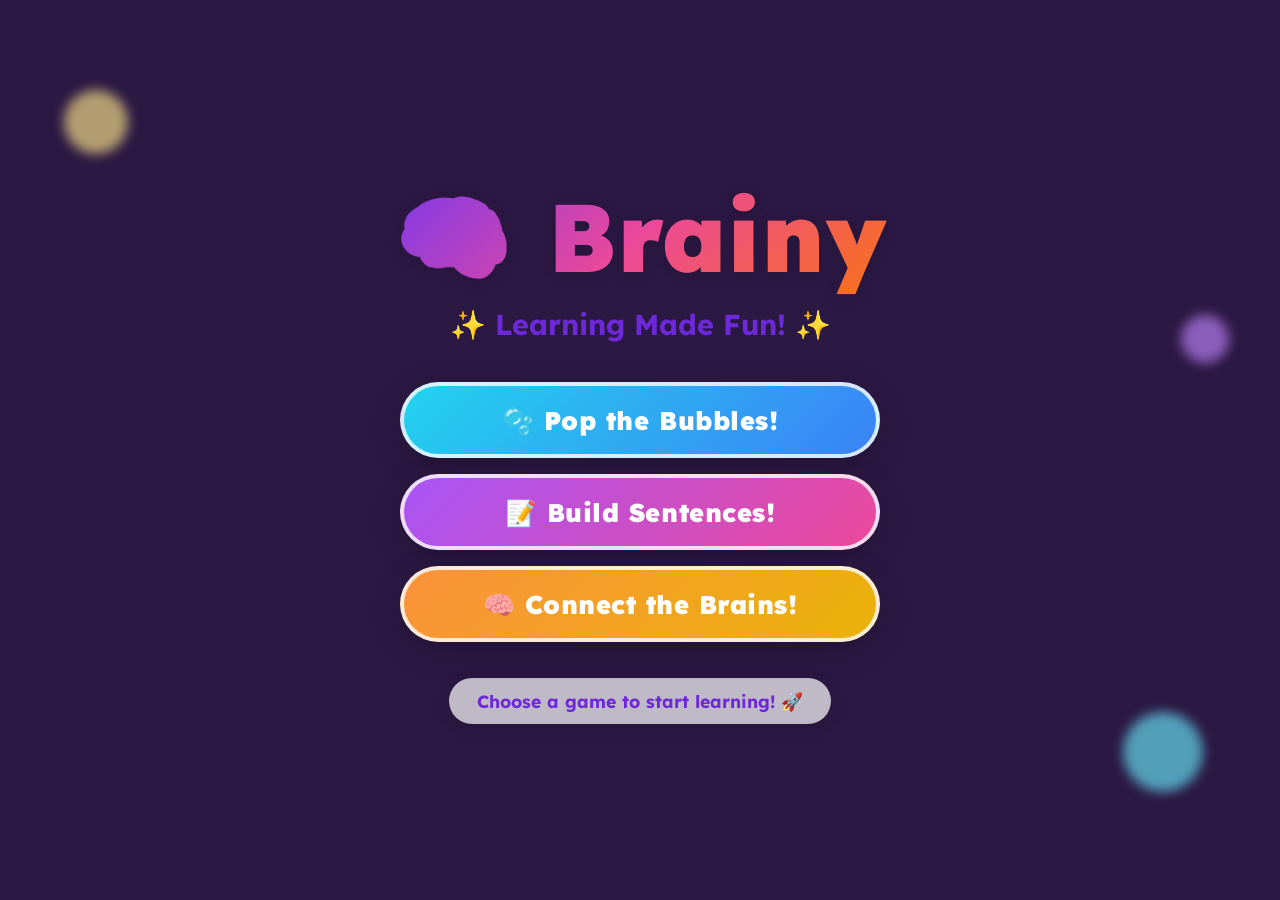
==== pressure_cooker/index.html @ 1b2756a6 "update game" ====
<!DOCTYPE html>
<html lang="en">

<head>
    <meta charset="UTF-8" />
    <meta name="viewport" content="width=device-width, initial-scale=1.0" />
    <title>Brainy – Learning Made Fun!</title>
    <link rel="preconnect" href="https://fonts.googleapis.com" />
    <link rel="preconnect" href="https://fonts.gstatic.com" crossorigin />
    <link href="https://fonts.googleapis.com/css2?family=Lexend:wght@400;600;700;900&display=swap" rel="stylesheet" />

    <style>
        /* ====== RESET & BASE ====== */
        *,
        *::before,
        *::after {
            box-sizing: border-box;
            margin: 0;
            padding: 0;
        }

        html,
        body {
            height: 100%;
            overflow: hidden;
        }

        body {
            font-family: 'Lexend', sans-serif;
            background: #1a0533;
            color: #1a0533;
        }

        /* ====== SCREENS ====== */
        .screen {
            display: none;
            position: fixed;
            inset: 0;
            overflow: hidden;
        }

        .screen.active {
            display: flex;
            flex-direction: column;
        }

        /* ====== BG HELPERS ====== */
        .bg-cover {
            position: absolute;
            inset: 0;
            background-size: cover;
            background-position: center;
            background-repeat: no-repeat;
        }

        /* ====== ANIMATIONS ====== */
        @keyframes floatY {

            0%,
            100% {
                transform: translateY(0);
            }

            50% {
                transform: translateY(-14px);
            }
        }

        @keyframes floatX {

            0%,
            100% {
                transform: translateX(0);
            }

            50% {
                transform: translateX(12px);
            }
        }

        @keyframes popIn {
            0% {
                transform: scale(0) rotate(-20deg);
                opacity: 0;
            }

            70% {
                transform: scale(1.12) rotate(4deg);
            }

            100% {
                transform: scale(1) rotate(0deg);
                opacity: 1;
            }
        }

        @keyframes fadeSlideDown {
            from {
                opacity: 0;
                transform: translateY(-40px);
            }

            to {
                opacity: 1;
                transform: translateY(0);
            }
        }

        @keyframes fadeSlideUp {
            from {
                opacity: 0;
                transform: translateY(40px);
            }

            to {
                opacity: 1;
                transform: translateY(0);
            }
        }

        @keyframes fadeIn {
            from {
                opacity: 0;
            }

            to {
                opacity: 1;
            }
        }

        @keyframes shake {

            0%,
            100% {
                transform: translateX(0);
            }

            20% {
                transform: translateX(-10px);
            }

            40% {
                transform: translateX(10px);
            }

            60% {
                transform: translateX(-8px);
            }

            80% {
                transform: translateX(8px);
            }
        }

        @keyframes confettiFall {
            0% {
                transform: translateY(-20px) rotate(0);
                opacity: 1;
            }

            100% {
                transform: translateY(120vh) rotate(720deg);
                opacity: 0;
            }
        }

        @keyframes bobBubble {

            0%,
            100% {
                transform: translateY(0) scale(1);
            }

            50% {
                transform: translateY(-18px) scale(1.04);
            }
        }

        @keyframes pulse {

            0%,
            100% {
                box-shadow: 0 0 0 0 rgba(147, 51, 234, 0.5);
            }

            50% {
                box-shadow: 0 0 0 16px rgba(147, 51, 234, 0);
            }
        }

        /* ====== SHARED NAV HEADER ====== */
        .game-header {
            position: relative;
            z-index: 20;
            display: flex;
            align-items: center;
            justify-content: space-between;
            padding: 16px 24px;
            flex-shrink: 0;
        }

        .pill-btn {
            background: rgba(255, 255, 255, 0.92);
            border: none;
            border-radius: 999px;
            padding: 10px 24px;
            font-family: inherit;
            font-size: 1rem;
            font-weight: 700;
            cursor: pointer;
            box-shadow: 0 4px 14px rgba(0, 0, 0, 0.14);
            display: flex;
            align-items: center;
            gap: 8px;
            transition: transform .15s, box-shadow .15s;
        }

        .pill-btn:hover {
            transform: scale(1.06);
            box-shadow: 0 6px 20px rgba(0, 0, 0, 0.18);
        }

        .score-badge {
            background: rgba(255, 255, 255, 0.92);
            border-radius: 999px;
            padding: 10px 24px;
            font-weight: 700;
            font-size: 1.1rem;
            box-shadow: 0 4px 14px rgba(0, 0, 0, 0.14);
            display: flex;
            align-items: center;
            gap: 8px;
        }

        /* ====== HOME SCREEN ====== */
        #screen-home {
            align-items: center;
            justify-content: center;
        }

        #home-bg {
            background-image: url('assets/startpage.png');
        }

        #home-overlay {
            position: absolute;
            inset: 0;
            background: rgba(255, 255, 255, 0.08);
        }

        .home-content {
            position: relative;
            z-index: 10;
            display: flex;
            flex-direction: column;
            align-items: center;
            justify-content: center;
            padding: 24px;
            width: 100%;
            animation: fadeIn .8s ease both;
        }

        .home-title {
            text-align: center;
            margin-bottom: 40px;
            animation: fadeSlideDown .8s ease both;
        }

        .home-title h1 {
            font-size: clamp(3rem, 9vw, 6rem);
            font-weight: 900;
            background: linear-gradient(135deg, #7c3aed, #ec4899, #f97316);
            -webkit-background-clip: text;
            -webkit-text-fill-color: transparent;
            background-clip: text;
            filter: drop-shadow(0 2px 6px rgba(0, 0, 0, 0.15));
        }

        .home-title p {
            font-size: clamp(1.2rem, 3vw, 1.8rem);
            font-weight: 700;
            color: #6d28d9;
            margin-top: 10px;
        }

        .home-buttons {
            display: flex;
            flex-direction: column;
            gap: 16px;
            width: 100%;
            max-width: 480px;
            animation: fadeSlideUp .7s .3s ease both;
        }

        .home-game-btn {
            width: 100%;
            border: 4px solid rgba(255, 255, 255, 0.8);
            border-radius: 999px;
            padding: 18px 32px;
            font-family: inherit;
            font-size: clamp(1.2rem, 3vw, 1.6rem);
            font-weight: 900;
            color: #fff;
            cursor: pointer;
            box-shadow: 0 8px 30px rgba(0, 0, 0, 0.2);
            transition: transform .18s, box-shadow .18s;
            letter-spacing: .02em;
        }

        .home-game-btn:hover {
            transform: scale(1.06) rotate(-1deg);
            box-shadow: 0 12px 40px rgba(0, 0, 0, 0.28);
        }

        .home-game-btn:active {
            transform: scale(0.96);
        }

        .btn-bubble {
            background: linear-gradient(135deg, #22d3ee, #3b82f6);
        }

        .btn-sentence {
            background: linear-gradient(135deg, #a855f7, #ec4899);
        }

        .btn-brain {
            background: linear-gradient(135deg, #fb923c, #eab308);
        }

        .home-tagline {
            margin-top: 36px;
            font-size: 1.1rem;
            font-weight: 700;
            color: #6d28d9;
            background: rgba(255, 255, 255, 0.7);
            padding: 12px 28px;
            border-radius: 999px;
            box-shadow: 0 4px 16px rgba(0, 0, 0, 0.1);
            animation: fadeIn 1s .6s ease both;
        }

        /* Floating decorations */
        .float-deco {
            position: absolute;
            border-radius: 50%;
            opacity: .65;
            filter: blur(6px);
            pointer-events: none;
        }

        .deco-yellow {
            width: 64px;
            height: 64px;
            background: #fde68a;
            top: 10%;
            left: 5%;
            animation: floatY 6s ease-in-out infinite;
        }

        .deco-cyan {
            width: 80px;
            height: 80px;
            background: #67e8f9;
            bottom: 12%;
            right: 6%;
            animation: floatY 5s 1s ease-in-out infinite;
        }

        .deco-purple {
            width: 48px;
            height: 48px;
            background: #c084fc;
            top: 35%;
            right: 4%;
            animation: floatX 7s ease-in-out infinite;
        }

        /* ====== POP THE BUBBLE ====== */
        #screen-bubble {
            background: #0f172a;
        }

        #bubble-bg {
            background-image: url('assets/brain-bg.png');
        }

        #bubble-prompt {
            position: relative;
            z-index: 20;
            text-align: center;
            padding: 0 16px 12px;
            flex-shrink: 0;
        }

        #bubble-prompt p {
            display: inline-block;
            background: rgba(255, 255, 255, 0.88);
            border-radius: 999px;
            padding: 8px 24px;
            font-size: 1rem;
            font-weight: 700;
            color: #6d28d9;
            box-shadow: 0 4px 12px rgba(0, 0, 0, 0.12);
            margin-bottom: 10px;
        }

        .letter-slots {
            display: flex;
            justify-content: center;
            gap: 12px;
        }

        .letter-slot {
            width: 60px;
            height: 60px;
            background: #fff;
            border-radius: 12px;
            border: 4px solid #c084fc;
            display: flex;
            align-items: center;
            justify-content: center;
            font-size: 1.8rem;
            font-weight: 900;
            color: #6d28d9;
            box-shadow: 0 4px 14px rgba(0, 0, 0, 0.15);
            transition: background .3s;
        }

        .letter-slot.filled {
            background: #f0fdf4;
            border-color: #4ade80;
            color: #166534;
        }

        #bubble-area {
            position: relative;
            z-index: 20;
            flex: 1;
            width: 100%;
            overflow: hidden;
        }

        .bubble {
            position: absolute;
            width: 90px;
            height: 90px;
            border-radius: 50%;
            background: radial-gradient(circle at 35% 35%, rgba(255, 255, 255, 0.9), rgba(147, 210, 255, 0.6) 40%, rgba(59, 130, 246, 0.55));
            border: 3px solid rgba(255, 255, 255, 0.7);
            display: flex;
            align-items: center;
            justify-content: center;
            font-size: 2rem;
            font-weight: 900;
            color: #1e3a8a;
            cursor: pointer;
            box-shadow: 0 8px 30px rgba(0, 80, 200, 0.25), inset 0 -4px 8px rgba(0, 0, 0, 0.08);
            animation: bobBubble 4s ease-in-out infinite;
            animation-delay: var(--bob-delay, 0s);
            touch-action: manipulation;
            user-select: none;
            transition: transform .1s;
        }

        .bubble::before {
            content: '';
            position: absolute;
            top: 10px;
            left: 12px;
            width: 28px;
            height: 28px;
            border-radius: 50%;
            background: rgba(255, 255, 255, 0.75);
            filter: blur(3px);
        }

        .bubble:hover {
            transform: scale(1.2);
        }

        .bubble:active {
            transform: scale(0.85);
        }

        .bubble.target-letter {
            border-color: rgba(167, 139, 250, 0.85);
        }

        #brainy-bubble {
            position: absolute;
            bottom: 20px;
            left: 24px;
            width: 130px;
            object-fit: contain;
            filter: drop-shadow(0 8px 16px rgba(0, 0, 0, 0.3));
            animation: floatY 2.5s ease-in-out infinite;
            pointer-events: none;
            z-index: 25;
        }

        /* ====== SENTENCE BUILDER ====== */
        #screen-sentence {
            background: linear-gradient(135deg, #e0f2fe 0%, #ede9fe 50%, #fce7f3 100%);
        }

        #sentence-main {
            position: relative;
            z-index: 10;
            display: flex;
            flex-direction: column;
            align-items: center;
            flex: 1;
            overflow: hidden;
            padding: 0 16px 16px;
            gap: 12px;
        }

        /* Blackboard */
        .blackboard-wrap {
            width: 100%;
            max-width: 820px;
            position: relative;
            flex-shrink: 0;
        }

        .blackboard-wrap img {
            width: 100%;
            height: auto;
            display: block;
        }

        .blackboard-content {
            position: absolute;
            inset: 0;
            display: flex;
            align-items: center;
            justify-content: center;
            padding: 12px;
        }

        .blackboard-inner {
            background: linear-gradient(135deg, #14532d, #166534);
            border-radius: 20px;
            border: 6px solid #78350f;
            width: 82%;
            min-height: 110px;
            display: flex;
            align-items: center;
            justify-content: center;
            padding: 16px 20px;
        }

        .sentence-text {
            font-size: clamp(1.4rem, 3.5vw, 2.2rem);
            font-weight: 700;
            color: #fff;
            display: flex;
            flex-wrap: wrap;
            gap: 10px;
            align-items: center;
            justify-content: center;
            line-height: 1.5;
        }

        .sentence-blank {
            display: inline-block;
            min-width: 160px;
            height: 56px;
            border-bottom: 4px dashed #fde68a;
            text-align: center;
            line-height: 56px;
            font-weight: 900;
            transition: color .3s;
        }

        .sentence-blank.correct {
            color: #4ade80;
        }

        .sentence-blank.wrong {
            color: #f87171;
            animation: shake .5s ease;
        }

        /* Brain word choices */
        .word-choices {
            display: flex;
            justify-content: center;
            align-items: flex-end;
            gap: clamp(24px, 8vw, 80px);
            flex-shrink: 0;
            flex-wrap: wrap;
        }

        .brain-choice {
            display: flex;
            flex-direction: column;
            align-items: center;
            cursor: pointer;
            transition: transform .2s;
            user-select: none;
        }

        .brain-choice:nth-child(2) {
            margin-top: 40px;
        }

        .brain-choice:hover {
            transform: scale(1.06) translateY(-8px);
        }

        .brain-choice:active {
            transform: scale(0.94);
        }

        .brain-choice img {
            width: clamp(100px, 18vw, 180px);
            height: auto;
            object-fit: contain;
            filter: drop-shadow(0 8px 16px rgba(0, 0, 0, 0.25));
            animation: floatY 2s ease-in-out infinite;
        }

        .brain-choice:nth-child(2) img {
            animation-delay: .5s;
        }

        .word-bubble {
            margin-top: 6px;
            background: #fff;
            border-radius: 20px;
            padding: 10px 22px;
            font-size: clamp(1.1rem, 3vw, 1.6rem);
            font-weight: 900;
            box-shadow: 0 6px 20px rgba(0, 0, 0, 0.15);
            border: 4px solid #a855f7;
            color: #6d28d9;
            min-width: 100px;
            text-align: center;
            position: relative;
        }

        .word-bubble.pink {
            border-color: #ec4899;
            color: #9d174d;
        }

        .word-bubble::before {
            content: '';
            position: absolute;
            top: -14px;
            left: 50%;
            transform: translateX(-50%);
            border: 7px solid transparent;
            border-bottom-color: #a855f7;
        }

        .word-bubble.pink::before {
            border-bottom-color: #ec4899;
        }

        .sentence-feedback {
            font-size: 1.4rem;
            font-weight: 700;
            text-align: center;
            min-height: 40px;
            animation: fadeSlideUp .3s ease both;
        }

        .sentence-feedback.correct-fb {
            color: #166534;
        }

        .sentence-feedback.wrong-fb {
            color: #dc2626;
        }

        /* Decorative circles */
        .deco-circle {
            position: absolute;
            border-radius: 50%;
            opacity: .18;
            pointer-events: none;
        }

        /* ====== CONNECT THE BRAIN ====== */
        #screen-brain {}

        #brain-bg {
            background-image: url('assets/Connect-the-word.png');
        }

        #brain-instructions {
            position: relative;
            z-index: 20;
            text-align: center;
            padding: 0 16px 8px;
            flex-shrink: 0;
        }

        #brain-instructions span {
            display: inline-block;
            background: rgba(255, 255, 255, 0.92);
            border-radius: 20px;
            padding: 10px 28px;
            font-size: clamp(0.85rem, 2vw, 1.1rem);
            font-weight: 700;
            color: #6d28d9;
            box-shadow: 0 4px 12px rgba(0, 0, 0, 0.12);
        }

        #brain-game-area {
            position: relative;
            z-index: 10;
            flex: 1;
            display: flex;
            align-items: center;
            justify-content: center;
            gap: clamp(500px, 4vw, 60px);
            padding: 0 clamp(16px, 2vw, 40px);
            overflow: hidden;
        }

        #brain-svg {
            position: absolute;
            inset: 0;
            width: 100%;
            height: 100%;
            pointer-events: none;
            z-index: 30;
        }

        .brain-column {
            display: flex;
            flex-direction: column;
            gap: clamp(30px, 4vh, 45px);
            z-index: 20;
        }

        .brain-column.left-column {
            align-items: flex-end;
        }

        .brain-column.right-column {
            align-items: flex-start;
        }

        .brain-half {
            position: relative;
            width: clamp(100px, 14vw, 200px);
            height: clamp(100px, 14vw, 160px);
            cursor: pointer;
            transition: transform .2s, opacity .3s;
            animation: fadeIn .4s ease both;
        }

        .brain-half.left-half {
            animation: fadeSlideUp .4s ease both;
        }

        .brain-half.right-half {
            animation: fadeSlideUp .4s .1s ease both;
        }

        .brain-half:hover:not(.connected) {
            transform: scale(1.08);
        }

        .brain-half.selected {
            transform: scale(1.12);
            animation: pulse 1s ease-in-out infinite;
        }

        .brain-half.connected {
            opacity: .55;
            cursor: default;
        }

        .brain-half img {
            position: absolute;
            width: clamp(500px, 20vw, 240px);
            height: clamp(500px, 20vw, 240px);
            object-fit: contain;
            filter: drop-shadow(0 8px 20px rgba(0, 0, 0, 0.3));
            display: block;
            pointer-events: none;
            top: var(--img-top, 20%);
            transform: translateY(var(--img-translate-y, -50%));
        }

        .brain-half.left-half img {
            right: var(--left-img-offset, -20px);
        }

        .brain-half.right-half img {
            left: var(--right-img-offset, -60px);
        }

        .brain-half .syllable-label {
            position: absolute;
            top: 50%;
            left: 50%;
            transform: translate(-50%, -50%);
            background: #fff;
            border-radius: 14px;
            padding: 8px 18px;
            font-size: clamp(1.3rem, 3.5vw, 2rem);
            font-weight: 900;
            box-shadow: 0 4px 14px rgba(0, 0, 0, 0.2);
            white-space: nowrap;
            pointer-events: none;
        }

        .brain-half.left-half .syllable-label {
            border: 6px solid #a855f7;
            color: #6d28d9;
        }

        .brain-half.right-half .syllable-label {
            border: 6px solid #ec4899;
            color: #9d174d;
        }

        .cap-icon {
            position: absolute;
            top: -6px;
            font-size: 1.8rem;
            pointer-events: none;
            display: none;
        }

        .left-half .cap-icon {
            right: -6px;
        }

        .right-half .cap-icon {
            left: -6px;
        }

        /* ====== WIN / COMPLETE MODAL ====== */
        .modal-overlay {
            display: none;
            position: fixed;
            inset: 0;
            background: rgba(0, 0, 0, 0.5);
            z-index: 100;
            align-items: center;
            justify-content: center;
            animation: fadeIn .25s ease both;
        }

        .modal-overlay.open {
            display: flex;
        }

        .modal-box {
            background: #fff;
            border-radius: 28px;
            padding: clamp(28px, 5vw, 56px);
            text-align: center;
            display: flex;
            flex-direction: column;
            gap: 16px;
            box-shadow: 0 24px 60px rgba(0, 0, 0, 0.3);
            max-width: 420px;
            width: 90%;
            animation: popIn .45s ease both;
        }

        .modal-emoji {
            font-size: 3.5rem;
        }

        .modal-title {
            font-size: clamp(1.6rem, 5vw, 2.4rem);
            font-weight: 900;
            color: #6d28d9;
        }

        .modal-sub {
            font-size: 1.2rem;
            color: #374151;
        }

        .modal-score {
            font-size: 1rem;
            color: #6b7280;
        }

        .modal-actions {
            display: flex;
            gap: 14px;
            justify-content: center;
            flex-wrap: wrap;
            margin-top: 8px;
        }

        .modal-btn {
            padding: 14px 28px;
            border-radius: 999px;
            border: none;
            font-family: inherit;
            font-size: 1.05rem;
            font-weight: 900;
            color: #fff;
            cursor: pointer;
            box-shadow: 0 4px 16px rgba(0, 0, 0, 0.2);
            transition: transform .15s;
        }

        .modal-btn:hover {
            transform: scale(1.07);
        }

        .modal-btn.green {
            background: linear-gradient(135deg, #4ade80, #22c55e);
        }

        .modal-btn.purple {
            background: linear-gradient(135deg, #a855f7, #7c3aed);
        }

        /* ====== CONFETTI ====== */
        .confetti-piece {
            position: fixed;
            width: 10px;
            height: 10px;
            border-radius: 2px;
            pointer-events: none;
            z-index: 200;
            animation: confettiFall linear forwards;
        }

        /* ====== AUDIO BTN ====== */
        .audio-btn {
            background: rgba(255, 255, 255, 0.88);
            border: none;
            border-radius: 50%;
            width: 44px;
            height: 44px;
            font-size: 1.3rem;
            cursor: pointer;
            box-shadow: 0 4px 12px rgba(0, 0, 0, 0.15);
            display: flex;
            align-items: center;
            justify-content: center;
            transition: transform .15s;
            flex-shrink: 0;
        }

        .audio-btn:hover {
            transform: scale(1.12);
        }

        /* ====== LEVEL BADGE ====== */
        .level-badge {
            background: rgba(255, 255, 255, 0.92);
            border-radius: 999px;
            padding: 10px 20px;
            font-weight: 700;
            font-size: 1rem;
            box-shadow: 0 4px 14px rgba(0, 0, 0, 0.14);
        }

        /* ====== LEVEL COMPLETE TOAST ====== */
        #level-toast {
            position: fixed;
            bottom: 80px;
            left: 50%;
            transform: translateX(-50%);
            background: #fff;
            border: 4px solid #4ade80;
            border-radius: 24px;
            padding: 16px 40px;
            font-size: 1.6rem;
            font-weight: 900;
            color: #166534;
            box-shadow: 0 8px 30px rgba(0, 0, 0, 0.2);
            z-index: 90;
            display: none;
            animation: fadeSlideUp .35s ease both;
        }
    </style>
</head>

<body>

    <!-- ======================== HOME SCREEN ======================== -->
    <section id="screen-home" class="screen">
        <div class="bg-cover" id="home-bg"></div>
        <div id="home-overlay"></div>

        <div class="float-deco deco-yellow"></div>
        <div class="float-deco deco-cyan"></div>
        <div class="float-deco deco-purple"></div>

        <div class="home-content">
            <div class="home-title">
                <h1>🧠 Brainy</h1>
                <p>✨ Learning Made Fun! ✨</p>
            </div>

            <div class="home-buttons">
                <button class="home-game-btn btn-bubble" onclick="navigate('bubble')">🫧 Pop the Bubbles!</button>
                <button class="home-game-btn btn-sentence" onclick="navigate('sentence')">📝 Build Sentences!</button>
                <button class="home-game-btn btn-brain" onclick="navigate('brain')">🧠 Connect the Brains!</button>
            </div>

            <p class="home-tagline">Choose a game to start learning! 🚀</p>
        </div>
    </section>

    <!-- ====================== POP THE BUBBLE ======================= -->
    <section id="screen-bubble" class="screen">
        <div class="bg-cover" id="bubble-bg"></div>

        <div class="game-header">
            <button class="pill-btn" onclick="navigate('home')">← Home</button>
            <div style="display:flex;gap:10px;align-items:center;">
                <button class="audio-btn" id="bubble-audio-btn" onclick="speakBubble()" title="Read aloud">🔊</button>
                <div class="score-badge">⭐ Score: <span id="bubble-score">0</span></div>
            </div>
        </div>

        <div id="bubble-prompt">
            <p>Find and pop the letters to spell:</p>
            <div class="letter-slots" id="bubble-slots"></div>
        </div>

        <div id="bubble-area">
            <img src="assets/brainy.png" id="brainy-bubble" alt="Brainy" />
        </div>
    </section>

    <!-- ===================== SENTENCE BUILDER ====================== -->
    <section id="screen-sentence" class="screen">
        <!-- Decorative circles -->
        <div class="deco-circle" style="width:90px;height:90px;background:#fde68a;top:5%;left:2%;"></div>
        <div class="deco-circle" style="width:60px;height:60px;background:#93c5fd;bottom:10%;right:3%;"></div>
        <div class="deco-circle" style="width:50px;height:50px;background:#f9a8d4;top:40%;right:1%;"></div>

        <div class="game-header">
            <button class="pill-btn" onclick="navigate('home')">← Home</button>
            <div style="display:flex;gap:10px;align-items:center;">
                <button class="audio-btn" onclick="speakSentence()" title="Read aloud">🔊</button>
                <div class="score-badge" style="font-size:.95rem;">Q <span id="sent-qnum">1</span> / <span
                        id="sent-qtotal">4</span></div>
                <div class="score-badge">⭐ <span id="sent-score">0</span></div>
            </div>
        </div>

        <div id="sentence-main">
            <div class="blackboard-wrap">
                <img src="assets/table.png" alt="Blackboard frame" />
                <div class="blackboard-content">
                    <div class="blackboard-inner">
                        <div class="sentence-text" id="sent-text"></div>
                    </div>
                </div>
            </div>

            <div class="word-choices" id="word-choices"></div>

            <div class="sentence-feedback" id="sent-feedback"></div>
        </div>
    </section>

    <!-- ==================== CONNECT THE BRAIN ====================== -->
    <section id="screen-brain" class="screen">
        <div class="bg-cover" id="brain-bg"></div>

        <div class="game-header">
            <button class="pill-btn" onclick="navigate('home')">← Home</button>
            <div style="display:flex;gap:10px;align-items:center;">
                <button class="audio-btn" onclick="speakBrainInstruction()" title="Read aloud">🔊</button>
                <div class="level-badge">Level <span id="brain-level">1</span> / 3</div>
                <div class="score-badge">⭐ <span id="brain-score">0</span></div>
            </div>
        </div>

        <div id="brain-instructions">
            <span>Click a left brain 🧠, then click a right brain to connect them!</span>
        </div>

        <div id="brain-game-area">
            <svg id="brain-svg" id="brain-svg"></svg>
            <div class="brain-column" id="left-column"></div>
            <div class="brain-column" id="right-column"></div>
        </div>
    </section>

    <!-- ========================= MODALS ========================== -->
    <div class="modal-overlay" id="modal">
        <div class="modal-box">
            <div class="modal-emoji" id="modal-emoji">🎉</div>
            <h2 class="modal-title" id="modal-title">Amazing!</h2>
            <p class="modal-sub" id="modal-sub"></p>
            <p class="modal-score" id="modal-score"></p>
            <div class="modal-actions">
                <button class="modal-btn green" id="modal-play-again" onclick="modalPlayAgain()">Play Again</button>
                <button class="modal-btn purple" onclick="closeModal(); navigate('home')">🏠 Home</button>
            </div>
        </div>
    </div>

    <div id="level-toast">🎉 Level Complete!</div>

    <script>
        /* ══════════════════════════════════════════════
           ROUTER
        ══════════════════════════════════════════════ */
        const screens = ['home', 'bubble', 'sentence', 'brain'];
        let currentScreen = 'home';

        function navigate(screen) {
            screens.forEach(s => {
                const el = document.getElementById('screen-' + s);
                if (el) el.classList.remove('active');
            });
            const target = document.getElementById('screen-' + screen);
            if (!target) return;
            target.classList.add('active');
            currentScreen = screen;

            if (screen === 'bubble') initBubble();
            if (screen === 'sentence') initSentence();
            if (screen === 'brain') initBrain();
        }

        // Start on home
        navigate('home');

        /* ══════════════════════════════════════════════
           CONFETTI
        ══════════════════════════════════════════════ */
        const CONFETTI_COLORS = ['#FF6B6B', '#4ECDC4', '#FFE66D', '#A8E6CF', '#C084FC', '#FB923C'];
        function spawnConfetti(count = 40) {
            for (let i = 0; i < count; i++) {
                const el = document.createElement('div');
                el.className = 'confetti-piece';
                el.style.cssText = `
      left: ${20 + Math.random() * 60}%;
      top: -12px;
      background: ${CONFETTI_COLORS[Math.floor(Math.random() * CONFETTI_COLORS.length)]};
      animation-duration: ${1.4 + Math.random() * 1.6}s;
      animation-delay: ${Math.random() * 0.8}s;
      width: ${8 + Math.random() * 8}px;
      height: ${8 + Math.random() * 8}px;
      border-radius: ${Math.random() > 0.5 ? '50%' : '3px'};
    `;
                document.body.appendChild(el);
                el.addEventListener('animationend', () => el.remove());
            }
        }

        /* ══════════════════════════════════════════════
           MODAL
        ══════════════════════════════════════════════ */
        let _modalPlayAgainCb = null;
        function showModal(emoji, title, sub, score, playAgainCb) {
            document.getElementById('modal-emoji').textContent = emoji;
            document.getElementById('modal-title').textContent = title;
            document.getElementById('modal-sub').textContent = sub;
            document.getElementById('modal-score').textContent = score ? 'Score: ' + score : '';
            _modalPlayAgainCb = playAgainCb;
            document.getElementById('modal').classList.add('open');
            spawnConfetti(50);
        }
        function closeModal() { document.getElementById('modal').classList.remove('open'); }
        function modalPlayAgain() { closeModal(); if (_modalPlayAgainCb) _modalPlayAgainCb(); }

        /* ══════════════════════════════════════════════
           AUDIO (Web Speech API)
        ══════════════════════════════════════════════ */
        function speak(text) {
            if (!window.speechSynthesis) return;
            window.speechSynthesis.cancel();
            const u = new SpeechSynthesisUtterance(text);
            u.lang = 'en-US';
            u.rate = 0.9;
            u.pitch = 1.1;
            window.speechSynthesis.speak(u);
        }
        function speakBubble() {
            speak('Find and pop the letters to spell the word ' + BUBBLE_STATE.targetWord + '. Collect letters in order.');
        }
        function speakSentence() {
            const q = SENT_QUESTIONS[SENT_STATE.index];
            speak(q.sentence.replace('_____', 'blank') + '. Choose: ' + q.correctWord + ' or ' + q.wrongWord + '.');
        }
        function speakBrainInstruction() {
            speak('Click a left brain half, then click a matching right brain half to complete the word!');
        }

        /* ══════════════════════════════════════════════
           ██  POP THE BUBBLE
        ══════════════════════════════════════════════ */
        const ALL_LETTERS = 'ABCDEFGHIJKLMNOPQRSTUVWXYZ';
        const BUBBLE_WORDS = ['CAT', 'DOG', 'SUN', 'BEE', 'MAP', 'HOP', 'FUN', 'RAT', 'CUP', 'JAR'];

        const BUBBLE_STATE = {
            targetWord: 'CAT',
            targetIdx: 0,
            collected: [],
            score: 0,
            bubbles: [],     // { id, letter, x, y, target }
            nextId: 0,
            spawnTimer: null,
            won: false,
        };

        function initBubble() {
            // Pick random target word
            BUBBLE_STATE.targetWord = BUBBLE_WORDS[Math.floor(Math.random() * BUBBLE_WORDS.length)];
            BUBBLE_STATE.targetIdx = 0;
            BUBBLE_STATE.collected = [];
            BUBBLE_STATE.score = 0;
            BUBBLE_STATE.bubbles = [];
            BUBBLE_STATE.nextId = 0;
            BUBBLE_STATE.won = false;

            document.getElementById('bubble-score').textContent = '0';
            renderSlots();

            const area = document.getElementById('bubble-area');
            // remove existing bubbles
            area.querySelectorAll('.bubble').forEach(b => b.remove());

            generateBubbles();

            clearInterval(BUBBLE_STATE.spawnTimer);
            BUBBLE_STATE.spawnTimer = setInterval(() => {
                if (!BUBBLE_STATE.won && currentScreen === 'bubble') addRandomBubble();
            }, 3000);
        }

        function renderSlots() {
            const cont = document.getElementById('bubble-slots');
            cont.innerHTML = '';
            for (let i = 0; i < BUBBLE_STATE.targetWord.length; i++) {
                const s = document.createElement('div');
                s.className = 'letter-slot' + (BUBBLE_STATE.collected[i] ? ' filled' : '');
                s.textContent = BUBBLE_STATE.collected[i] || '?';
                s.id = 'slot-' + i;
                cont.appendChild(s);
            }
        }

        function generateBubbles() {
            // Place target letters
            BUBBLE_STATE.targetWord.split('').forEach((letter, i) => {
                const id = ++BUBBLE_STATE.nextId;
                const bubble = {
                    id, letter,
                    x: 15 + i * Math.floor(65 / BUBBLE_STATE.targetWord.length),
                    y: 15 + Math.random() * 35,
                    target: true,
                };
                BUBBLE_STATE.bubbles.push(bubble);
                spawnBubbleEl(bubble);
            });
            // Random filler letters
            for (let i = 0; i < 7; i++) {
                let letter;
                do { letter = ALL_LETTERS[Math.floor(Math.random() * 26)]; }
                while (BUBBLE_STATE.targetWord.includes(letter));
                const id = ++BUBBLE_STATE.nextId;
                const bubble = { id, letter, x: 8 + Math.random() * 78, y: 10 + Math.random() * 60, target: false };
                BUBBLE_STATE.bubbles.push(bubble);
                spawnBubbleEl(bubble);
            }
        }

        function spawnBubbleEl(bubble) {
            const area = document.getElementById('bubble-area');
            const el = document.createElement('div');
            el.className = 'bubble' + (bubble.target ? ' target-letter' : '');
            el.id = 'bubble-' + bubble.id;
            el.textContent = bubble.letter;
            el.style.left = bubble.x + '%';
            el.style.top = bubble.y + '%';
            el.style.setProperty('--bob-delay', (Math.random() * 3) + 's');
            el.addEventListener('click', () => popBubble(bubble.id));
            area.appendChild(el);
        }

        function addRandomBubble() {
            const area = document.getElementById('bubble-area');
            if (area.querySelectorAll('.bubble').length >= 16) return;
            let letter;
            do { letter = ALL_LETTERS[Math.floor(Math.random() * 26)]; }
            while (BUBBLE_STATE.targetWord.includes(letter));
            const id = ++BUBBLE_STATE.nextId;
            const bubble = { id, letter, x: Math.random() * 80 + 5, y: 5 + Math.random() * 50, target: false };
            BUBBLE_STATE.bubbles.push(bubble);
            spawnBubbleEl(bubble);
        }

        function popBubble(id) {
            if (BUBBLE_STATE.won) return;
            const idx = BUBBLE_STATE.bubbles.findIndex(b => b.id === id);
            if (idx === -1) return;
            const bubble = BUBBLE_STATE.bubbles[idx];

            // Remove from DOM
            const el = document.getElementById('bubble-' + id);
            if (el) {
                el.style.transition = 'transform .2s, opacity .2s';
                el.style.transform = 'scale(0) rotate(180deg)';
                el.style.opacity = '0';
                setTimeout(() => el.remove(), 220);
            }
            BUBBLE_STATE.bubbles.splice(idx, 1);

            if (bubble.target) {
                const nextLetter = BUBBLE_STATE.targetWord[BUBBLE_STATE.collected.length];
                if (bubble.letter === nextLetter) {
                    BUBBLE_STATE.collected.push(bubble.letter);
                    BUBBLE_STATE.score += 10;
                    document.getElementById('bubble-score').textContent = BUBBLE_STATE.score;
                    renderSlots();

                    if (BUBBLE_STATE.collected.join('') === BUBBLE_STATE.targetWord) {
                        BUBBLE_STATE.won = true;
                        clearInterval(BUBBLE_STATE.spawnTimer);
                        setTimeout(() => {
                            showModal('🎉', 'Amazing Job!',
                                'You spelled ' + BUBBLE_STATE.targetWord + '!',
                                BUBBLE_STATE.score,
                                () => navigate('bubble')
                            );
                        }, 500);
                    }
                }
            }
        }

        /* ══════════════════════════════════════════════
           ██  SENTENCE BUILDER
        ══════════════════════════════════════════════ */
        const SENT_QUESTIONS = [
            { sentence: "The sun is very _____.", blankIdx: 4, correctWord: "bright", wrongWord: "write" },
            { sentence: "I _____ a letter to my friend.", blankIdx: 1, correctWord: "write", wrongWord: "right" },
            { sentence: "Turn _____ at the corner.", blankIdx: 1, correctWord: "right", wrongWord: "write" },
            { sentence: "The _____ is shining today.", blankIdx: 1, correctWord: "sun", wrongWord: "son" },
            { sentence: "I can _____ my dog.", blankIdx: 3, correctWord: "hear", wrongWord: "here" },
            { sentence: "Put the book _____ the table.", blankIdx: 4, correctWord: "on", wrongWord: "won" },
        ];

        const SENT_STATE = { index: 0, score: 0, selected: null, done: false };

        function initSentence() {
            SENT_STATE.index = 0;
            SENT_STATE.score = 0;
            SENT_STATE.selected = null;
            SENT_STATE.done = false;
            document.getElementById('sent-qtotal').textContent = SENT_QUESTIONS.length;
            renderSentence();
        }

        function renderSentence() {
            const q = SENT_QUESTIONS[SENT_STATE.index];
            document.getElementById('sent-qnum').textContent = SENT_STATE.index + 1;
            document.getElementById('sent-score').textContent = SENT_STATE.score;
            document.getElementById('sent-feedback').textContent = '';
            document.getElementById('sent-feedback').className = 'sentence-feedback';

            // Build sentence display
            const words = q.sentence.split(' ');
            const textEl = document.getElementById('sent-text');
            textEl.innerHTML = '';
            words.forEach((w, i) => {
                if (i === q.blankIdx) {
                    const blank = document.createElement('span');
                    blank.className = 'sentence-blank';
                    blank.id = 'sent-blank';
                    blank.textContent = '';
                    textEl.appendChild(blank);
                } else {
                    const sp = document.createElement('span');
                    sp.textContent = w;
                    textEl.appendChild(sp);
                }
            });

            // Shuffle word order
            const flip = Math.random() > 0.5;
            const w1 = flip ? q.correctWord : q.wrongWord;
            const w2 = flip ? q.wrongWord : q.correctWord;
            const isW1Correct = flip;

            const container = document.getElementById('word-choices');
            container.innerHTML = '';

            function makeChoice(word, isCorrect) {
                const div = document.createElement('div');
                div.className = 'brain-choice';
                div.onclick = () => { if (!SENT_STATE.selected) checkSentence(word, isCorrect); };

                const img = document.createElement('img');
                img.src = 'assets/brainy-fu.png';
                img.alt = 'Brainy character';
                div.appendChild(img);

                const bubble = document.createElement('div');
                bubble.className = 'word-bubble' + (isCorrect ? '' : ' pink');
                bubble.textContent = word;
                div.appendChild(bubble);

                container.appendChild(div);
            }
            makeChoice(w1, isW1Correct);
            makeChoice(w2, !isW1Correct);
        }

        function checkSentence(word, isCorrect) {
            if (SENT_STATE.selected || SENT_STATE.done) return;
            SENT_STATE.selected = word;

            const blank = document.getElementById('sent-blank');
            const fb = document.getElementById('sent-feedback');

            if (isCorrect) {
                blank.textContent = word;
                blank.className = 'sentence-blank correct';
                fb.textContent = '🎉 Correct! Great job!';
                fb.className = 'sentence-feedback correct-fb';
                SENT_STATE.score += 10;
                document.getElementById('sent-score').textContent = SENT_STATE.score;

                setTimeout(() => {
                    SENT_STATE.selected = null;
                    if (SENT_STATE.index < SENT_QUESTIONS.length - 1) {
                        SENT_STATE.index++;
                        renderSentence();
                    } else {
                        SENT_STATE.done = true;
                        showModal('🏆', 'Excellent Work!', 'You completed all sentences!', SENT_STATE.score, () => navigate('sentence'));
                    }
                }, 1400);
            } else {
                blank.textContent = word;
                blank.className = 'sentence-blank wrong';
                fb.textContent = '❌ Oops! Try again!';
                fb.className = 'sentence-feedback wrong-fb';
                setTimeout(() => {
                    blank.textContent = '';
                    blank.className = 'sentence-blank';
                    fb.textContent = '';
                    fb.className = 'sentence-feedback';
                    SENT_STATE.selected = null;
                }, 1000);
            }
        }

        /* ══════════════════════════════════════════════
           ██  CONNECT THE BRAIN
        ══════════════════════════════════════════════ */
        const BRAIN_LEVELS = [
            {
                pairs: [{ id: '1', left: 's', right: 'aw', word: 'saw' },
                { id: '2', left: 'c', right: 'ar', word: 'car' }]
            },
            {
                pairs: [{ id: '1', left: 'tr', right: 'ee', word: 'tree' },
                { id: '2', left: 'b', right: 'ook', word: 'book' },
                { id: '3', left: 'st', right: 'ar', word: 'star' }]
            },
            {
                pairs: [{ id: '1', left: 'r', right: 'un', word: 'run' },
                { id: '2', left: 'j', right: 'ump', word: 'jump' },
                { id: '3', left: 'fl', right: 'ag', word: 'flag' }]
            },
        ];

        const BRAIN_STATE = {
            level: 0,
            score: 0,
            selectedLeft: null,   // brain half element id
            connections: [],      // { leftId, rightId, correct }
            levelDone: false,
        };

        function initBrain() {
            BRAIN_STATE.level = 0;
            BRAIN_STATE.score = 0;
            BRAIN_STATE.selectedLeft = null;
            BRAIN_STATE.connections = [];
            BRAIN_STATE.levelDone = false;
            renderBrainLevel();
        }

        function renderBrainLevel() {
            const level = BRAIN_LEVELS[BRAIN_STATE.level];
            document.getElementById('brain-level').textContent = BRAIN_STATE.level + 1;
            document.getElementById('brain-score').textContent = BRAIN_STATE.score;

            BRAIN_STATE.selectedLeft = null;
            BRAIN_STATE.connections = [];
            BRAIN_STATE.levelDone = false;

            // Clear SVG lines
            const svg = document.getElementById('brain-svg');
            svg.innerHTML = '';

            // Left column
            const leftCol = document.getElementById('left-column');
            const rightCol = document.getElementById('right-column');
            leftCol.innerHTML = '';
            rightCol.innerHTML = '';

            // Shuffle right side
            const pairs = level.pairs;
            const rightShuffled = [...pairs].sort(() => Math.random() - 0.5);

            pairs.forEach((pair) => {
                const lel = makeBrainHalf('left', pair.id, pair.left);
                leftCol.appendChild(lel);
            });
            rightShuffled.forEach((pair) => {
                const rel = makeBrainHalf('right', pair.id, pair.right);
                rightCol.appendChild(rel);
            });
        }

        function makeBrainHalf(side, pairId, text) {
            const div = document.createElement('div');
            div.className = `brain-half ${side}-half`;
            div.id = `${side}-${pairId}`;
            div.dataset.pairId = pairId;
            div.dataset.side = side;

            const img = document.createElement('img');
            img.src = side === 'left' ? 'assets/Brainy-L.png' : 'assets/Brainy-R.png';
            img.alt = side + ' brain half';
            div.appendChild(img);

            const label = document.createElement('div');
            label.className = 'syllable-label';
            label.textContent = text;
            div.appendChild(label);

            const cap = document.createElement('div');
            cap.className = 'cap-icon';
            cap.textContent = '🎓';
            div.appendChild(cap);

            div.addEventListener('click', () => brainClick(div));
            return div;
        }

        function brainClick(el) {
            const side = el.dataset.side;
            const pairId = el.dataset.pairId;

            if (el.classList.contains('connected')) return;

            if (side === 'left') {
                // Deselect any previous
                document.querySelectorAll('.brain-half.selected').forEach(e => e.classList.remove('selected'));
                el.classList.add('selected');
                BRAIN_STATE.selectedLeft = el.id;
                // Redraw drag line
                redrawLines();
            } else if (side === 'right' && BRAIN_STATE.selectedLeft) {
                const leftEl = document.getElementById(BRAIN_STATE.selectedLeft);
                if (!leftEl) return;
                const leftPairId = leftEl.dataset.pairId;
                const correct = (leftPairId === pairId);

                BRAIN_STATE.connections.push({ leftId: BRAIN_STATE.selectedLeft, rightId: el.id, correct });
                if (correct) {
                    BRAIN_STATE.score += 20;
                    document.getElementById('brain-score').textContent = BRAIN_STATE.score;
                }

                leftEl.classList.remove('selected');
                leftEl.classList.add('connected');
                el.classList.add('connected');
                BRAIN_STATE.selectedLeft = null;

                redrawLines();
                checkBrainLevelComplete();
            }
        }

        function redrawLines() {
            const svg = document.getElementById('brain-svg');
            svg.innerHTML = '';

            BRAIN_STATE.connections.forEach(conn => {
                const lEl = document.getElementById(conn.leftId);
                const rEl = document.getElementById(conn.rightId);
                if (!lEl || !rEl) return;
                drawLine(svg, lEl, rEl, conn.correct ? '#10b981' : '#ef4444');
            });
        }

        function drawLine(svg, fromEl, toEl, color) {
            const svgRect = svg.getBoundingClientRect();
            const fromRect = fromEl.getBoundingClientRect();
            const toRect = toEl.getBoundingClientRect();
            const x1 = fromRect.right - svgRect.left;
            const y1 = fromRect.top + fromRect.height / 2 - svgRect.top;
            const x2 = toRect.left - svgRect.left;
            const y2 = toRect.top + toRect.height / 2 - svgRect.top;
            const mx = (x1 + x2) / 2, my = Math.min(y1, y2) - 40;
            const path = document.createElementNS('http://www.w3.org/2000/svg', 'path');
            // draw a straight line instead of a curved quadratic to avoid gaps
            path.setAttribute('d', `M${x1},${y1} L ${x2},${y2}`);
            path.setAttribute('stroke', color);
            path.setAttribute('stroke-width', '6');
            path.setAttribute('fill', 'none');
            path.setAttribute('stroke-linecap', 'round');
            path.style.strokeDasharray = '300';
            path.style.strokeDashoffset = '300';
            path.style.transition = 'stroke-dashoffset .5s ease';
            svg.appendChild(path);
            requestAnimationFrame(() => { path.style.strokeDashoffset = '0'; });
        }

        function checkBrainLevelComplete() {
            const level = BRAIN_LEVELS[BRAIN_STATE.level];
            const correct = BRAIN_STATE.connections.filter(c => c.correct);
            if (correct.length < level.pairs.length) return;

            BRAIN_STATE.levelDone = true;

            if (BRAIN_STATE.level < BRAIN_LEVELS.length - 1) {
                // Show toast, advance level
                const toast = document.getElementById('level-toast');
                toast.style.display = 'block';
                setTimeout(() => {
                    toast.style.display = 'none';
                    BRAIN_STATE.level++;
                    renderBrainLevel();
                }, 2000);
            } else {
                setTimeout(() => {
                    showModal('🏆', 'Brain Champion!', 'You connected all the brains!', BRAIN_STATE.score, () => navigate('brain'));
                }, 600);
            }
        }
    </script>
</body>

</html>
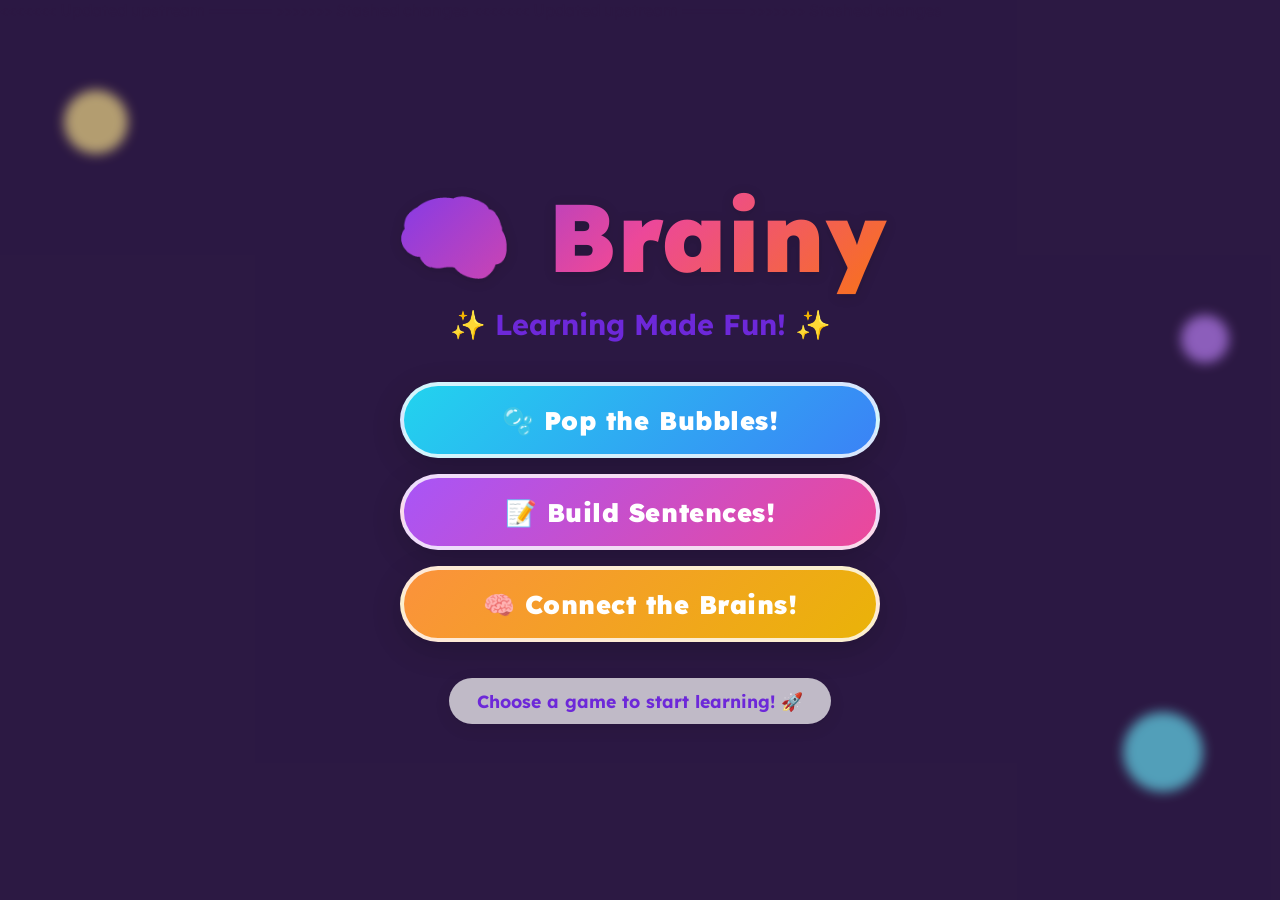
==== commit 327ff4b8: "sentence game" ====
--- a/pressure_cooker/index.html
+++ b/pressure_cooker/index.html
@@ -8,6 +8,9 @@
     <link rel="preconnect" href="https://fonts.googleapis.com" />
     <link rel="preconnect" href="https://fonts.gstatic.com" crossorigin />
     <link href="https://fonts.googleapis.com/css2?family=Lexend:wght@400;600;700;900&display=swap" rel="stylesheet" />
+<<<<<<< Updated upstream
+    <link rel="stylesheet" href="style.css" />
+=======
 
     <style>
         /* ====== RESET & BASE ====== */
@@ -501,7 +504,10 @@
 
         /* ====== SENTENCE BUILDER ====== */
         #screen-sentence {
-            background: linear-gradient(135deg, #e0f2fe 0%, #ede9fe 50%, #fce7f3 100%);
+            background-image: url("assets/Build sentence background.png");
+            background-size: cover;
+            background-position: center;
+            background-repeat: no-repeat;
         }
 
         #sentence-main {
@@ -540,7 +546,7 @@
         }
 
         .blackboard-inner {
-            background: linear-gradient(135deg, #14532d, #166534);
+            background: transparent;
             border-radius: 20px;
             border: 6px solid #78350f;
             width: 82%;
@@ -590,7 +596,6 @@
             align-items: flex-end;
             gap: clamp(24px, 8vw, 80px);
             flex-shrink: 0;
-            flex-wrap: wrap;
         }
 
         .brain-choice {
@@ -600,10 +605,6 @@
             cursor: pointer;
             transition: transform .2s;
             user-select: none;
-        }
-
-        .brain-choice:nth-child(2) {
-            margin-top: 40px;
         }
 
         .brain-choice:hover {
@@ -676,19 +677,12 @@
             color: #dc2626;
         }
 
-        /* Decorative circles */
-        .deco-circle {
-            position: absolute;
-            border-radius: 50%;
-            opacity: .18;
-            pointer-events: none;
-        }
 
         /* ====== CONNECT THE BRAIN ====== */
         #screen-brain {}
 
         #brain-bg {
-            background-image: url('assets/Connect-the-word.png');
+            background-image: url('assets/connect-bg.png');
         }
 
         #brain-instructions {
@@ -716,9 +710,8 @@
             flex: 1;
             display: flex;
             align-items: center;
-            justify-content: center;
-            gap: clamp(500px, 4vw, 60px);
-            padding: 0 clamp(16px, 2vw, 40px);
+            justify-content: space-between;
+            padding: 0 clamp(16px, 6vw, 80px);
             overflow: hidden;
         }
 
@@ -734,22 +727,14 @@
         .brain-column {
             display: flex;
             flex-direction: column;
-            gap: clamp(30px, 4vh, 45px);
+            gap: clamp(20px, 5vh, 60px);
             z-index: 20;
-        }
-
-        .brain-column.left-column {
-            align-items: flex-end;
-        }
-
-        .brain-column.right-column {
-            align-items: flex-start;
         }
 
         .brain-half {
             position: relative;
-            width: clamp(100px, 14vw, 200px);
-            height: clamp(100px, 14vw, 160px);
+            width: clamp(120px, 18vw, 200px);
+            height: clamp(120px, 18vw, 200px);
             cursor: pointer;
             transition: transform .2s, opacity .3s;
             animation: fadeIn .4s ease both;
@@ -778,23 +763,11 @@
         }
 
         .brain-half img {
-            position: absolute;
-            width: clamp(500px, 20vw, 240px);
-            height: clamp(500px, 20vw, 240px);
+            width: 100%;
+            height: 100%;
             object-fit: contain;
             filter: drop-shadow(0 8px 20px rgba(0, 0, 0, 0.3));
             display: block;
-            pointer-events: none;
-            top: var(--img-top, 20%);
-            transform: translateY(var(--img-translate-y, -50%));
-        }
-
-        .brain-half.left-half img {
-            right: var(--left-img-offset, -20px);
-        }
-
-        .brain-half.right-half img {
-            left: var(--right-img-offset, -60px);
         }
 
         .brain-half .syllable-label {
@@ -813,12 +786,12 @@
         }
 
         .brain-half.left-half .syllable-label {
-            border: 6px solid #a855f7;
+            border: 4px solid #a855f7;
             color: #6d28d9;
         }
 
         .brain-half.right-half .syllable-label {
-            border: 6px solid #ec4899;
+            border: 4px solid #ec4899;
             color: #9d174d;
         }
 
@@ -827,7 +800,6 @@
             top: -6px;
             font-size: 1.8rem;
             pointer-events: none;
-            display: none;
         }
 
         .left-half .cap-icon {
@@ -982,11 +954,12 @@
             animation: fadeSlideUp .35s ease both;
         }
     </style>
+>>>>>>> Stashed changes
 </head>
 
 <body>
 
-    <!-- ======================== HOME SCREEN ======================== -->
+    <!-- ======================== HOME / MENU SCREEN ======================== -->
     <section id="screen-home" class="screen">
         <div class="bg-cover" id="home-bg"></div>
         <div id="home-overlay"></div>
@@ -1002,15 +975,20 @@
             </div>
 
             <div class="home-buttons">
-                <button class="home-game-btn btn-bubble" onclick="navigate('bubble')">🫧 Pop the Bubbles!</button>
-                <button class="home-game-btn btn-sentence" onclick="navigate('sentence')">📝 Build Sentences!</button>
-                <button class="home-game-btn btn-brain" onclick="navigate('brain')">🧠 Connect the Brains!</button>
+                <button class="home-game-btn btn-bubble" onclick="window.location.href='bubble.html'">🫧 Pop the
+                    Bubbles!</button>
+                <button class="home-game-btn btn-sentence" onclick="window.location.href='sentence.html'">📝 Build
+                    Sentences!</button>
+                <button class="home-game-btn btn-brain" onclick="window.location.href='brain.html'">🧠 Connect the
+                    Brains!</button>
             </div>
 
             <p class="home-tagline">Choose a game to start learning! 🚀</p>
         </div>
     </section>
 
+<<<<<<< Updated upstream
+=======
     <!-- ====================== POP THE BUBBLE ======================= -->
     <section id="screen-bubble" class="screen">
         <div class="bg-cover" id="bubble-bg"></div>
@@ -1035,11 +1013,6 @@
 
     <!-- ===================== SENTENCE BUILDER ====================== -->
     <section id="screen-sentence" class="screen">
-        <!-- Decorative circles -->
-        <div class="deco-circle" style="width:90px;height:90px;background:#fde68a;top:5%;left:2%;"></div>
-        <div class="deco-circle" style="width:60px;height:60px;background:#93c5fd;bottom:10%;right:3%;"></div>
-        <div class="deco-circle" style="width:50px;height:50px;background:#f9a8d4;top:40%;right:1%;"></div>
-
         <div class="game-header">
             <button class="pill-btn" onclick="navigate('home')">← Home</button>
             <div style="display:flex;gap:10px;align-items:center;">
@@ -1532,7 +1505,7 @@
             div.dataset.side = side;
 
             const img = document.createElement('img');
-            img.src = side === 'left' ? 'assets/Brainy-L.png' : 'assets/Brainy-R.png';
+            img.src = side === 'left' ? 'assets/brain-left.png' : 'assets/brain-right.png';
             img.alt = side + ' brain half';
             div.appendChild(img);
 
@@ -1607,8 +1580,7 @@
             const y2 = toRect.top + toRect.height / 2 - svgRect.top;
             const mx = (x1 + x2) / 2, my = Math.min(y1, y2) - 40;
             const path = document.createElementNS('http://www.w3.org/2000/svg', 'path');
-            // draw a straight line instead of a curved quadratic to avoid gaps
-            path.setAttribute('d', `M${x1},${y1} L ${x2},${y2}`);
+            path.setAttribute('d', `M${x1},${y1} Q${mx},${my} ${x2},${y2}`);
             path.setAttribute('stroke', color);
             path.setAttribute('stroke-width', '6');
             path.setAttribute('fill', 'none');
@@ -1643,6 +1615,7 @@
             }
         }
     </script>
+>>>>>>> Stashed changes
 </body>
 
 </html>
--- a/pressure_cooker/style.css
+++ b/pressure_cooker/style.css
@@ -0,0 +1,860 @@
+/* ====== RESET & BASE ====== */
+*,
+*::before,
+*::after {
+    box-sizing: border-box;
+    margin: 0;
+    padding: 0;
+}
+
+html,
+body {
+    height: 100%;
+    overflow: hidden;
+}
+
+body {
+    font-family: 'Lexend', sans-serif;
+    background: #1a0533;
+    color: #1a0533;
+}
+
+/* ====== SCREENS ====== */
+.screen {
+    display: flex;
+    flex-direction: column;
+    position: fixed;
+    inset: 0;
+    overflow: hidden;
+}
+
+/* ====== BG HELPERS ====== */
+.bg-cover {
+    position: absolute;
+    inset: 0;
+    background-size: cover;
+    background-position: center;
+    background-repeat: no-repeat;
+}
+
+/* ====== ANIMATIONS ====== */
+@keyframes floatY {
+    0%, 100% { transform: translateY(0); }
+    50%       { transform: translateY(-14px); }
+}
+
+@keyframes floatX {
+    0%, 100% { transform: translateX(0); }
+    50%       { transform: translateX(12px); }
+}
+
+@keyframes popIn {
+    0%   { transform: scale(0) rotate(-20deg); opacity: 0; }
+    70%  { transform: scale(1.12) rotate(4deg); }
+    100% { transform: scale(1) rotate(0deg); opacity: 1; }
+}
+
+@keyframes fadeSlideDown {
+    from { opacity: 0; transform: translateY(-40px); }
+    to   { opacity: 1; transform: translateY(0); }
+}
+
+@keyframes fadeSlideUp {
+    from { opacity: 0; transform: translateY(40px); }
+    to   { opacity: 1; transform: translateY(0); }
+}
+
+@keyframes fadeIn {
+    from { opacity: 0; }
+    to   { opacity: 1; }
+}
+
+@keyframes shake {
+    0%, 100% { transform: translateX(0); }
+    20%      { transform: translateX(-10px); }
+    40%      { transform: translateX(10px); }
+    60%      { transform: translateX(-8px); }
+    80%      { transform: translateX(8px); }
+}
+
+@keyframes confettiFall {
+    0%   { transform: translateY(-20px) rotate(0); opacity: 1; }
+    100% { transform: translateY(120vh) rotate(720deg); opacity: 0; }
+}
+
+@keyframes bobBubble {
+    0%, 100% { transform: translateY(0) scale(1); }
+    50%      { transform: translateY(-18px) scale(1.04); }
+}
+
+@keyframes pulse {
+    0%, 100% { box-shadow: 0 0 0 0 rgba(147, 51, 234, 0.5); }
+    50%      { box-shadow: 0 0 0 16px rgba(147, 51, 234, 0); }
+}
+
+/* ====== SHARED NAV HEADER ====== */
+.game-header {
+    position: relative;
+    z-index: 20;
+    display: flex;
+    align-items: center;
+    justify-content: space-between;
+    padding: 16px 24px;
+    flex-shrink: 0;
+}
+
+.pill-btn {
+    background: rgba(255, 255, 255, 0.92);
+    border: none;
+    border-radius: 999px;
+    padding: 10px 24px;
+    font-family: inherit;
+    font-size: 1rem;
+    font-weight: 700;
+    cursor: pointer;
+    box-shadow: 0 4px 14px rgba(0, 0, 0, 0.14);
+    display: flex;
+    align-items: center;
+    gap: 8px;
+    transition: transform .15s, box-shadow .15s;
+}
+
+.pill-btn:hover {
+    transform: scale(1.06);
+    box-shadow: 0 6px 20px rgba(0, 0, 0, 0.18);
+}
+
+.score-badge {
+    background: rgba(255, 255, 255, 0.92);
+    border-radius: 999px;
+    padding: 10px 24px;
+    font-weight: 700;
+    font-size: 1.1rem;
+    box-shadow: 0 4px 14px rgba(0, 0, 0, 0.14);
+    display: flex;
+    align-items: center;
+    gap: 8px;
+}
+
+/* ══════════════════════════════════════════════
+   MENU / HOME SCREEN
+══════════════════════════════════════════════ */
+#screen-home {
+    align-items: center;
+    justify-content: center;
+}
+
+#home-bg {
+    background-image: url('assets/startpage.png');
+}
+
+#home-overlay {
+    position: absolute;
+    inset: 0;
+    background: rgba(255, 255, 255, 0.08);
+}
+
+.home-content {
+    position: relative;
+    z-index: 10;
+    display: flex;
+    flex-direction: column;
+    align-items: center;
+    justify-content: center;
+    padding: 24px;
+    width: 100%;
+    animation: fadeIn .8s ease both;
+}
+
+.home-title {
+    text-align: center;
+    margin-bottom: 40px;
+    animation: fadeSlideDown .8s ease both;
+}
+
+.home-title h1 {
+    font-size: clamp(3rem, 9vw, 6rem);
+    font-weight: 900;
+    background: linear-gradient(135deg, #7c3aed, #ec4899, #f97316);
+    -webkit-background-clip: text;
+    -webkit-text-fill-color: transparent;
+    background-clip: text;
+    filter: drop-shadow(0 2px 6px rgba(0, 0, 0, 0.15));
+}
+
+.home-title p {
+    font-size: clamp(1.2rem, 3vw, 1.8rem);
+    font-weight: 700;
+    color: #6d28d9;
+    margin-top: 10px;
+}
+
+.home-buttons {
+    display: flex;
+    flex-direction: column;
+    gap: 16px;
+    width: 100%;
+    max-width: 480px;
+    animation: fadeSlideUp .7s .3s ease both;
+}
+
+.home-game-btn {
+    width: 100%;
+    border: 4px solid rgba(255, 255, 255, 0.8);
+    border-radius: 999px;
+    padding: 18px 32px;
+    font-family: inherit;
+    font-size: clamp(1.2rem, 3vw, 1.6rem);
+    font-weight: 900;
+    color: #fff;
+    cursor: pointer;
+    box-shadow: 0 8px 30px rgba(0, 0, 0, 0.2);
+    transition: transform .18s, box-shadow .18s;
+    letter-spacing: .02em;
+}
+
+.home-game-btn:hover {
+    transform: scale(1.06) rotate(-1deg);
+    box-shadow: 0 12px 40px rgba(0, 0, 0, 0.28);
+}
+
+.home-game-btn:active {
+    transform: scale(0.96);
+}
+
+.btn-bubble   { background: linear-gradient(135deg, #22d3ee, #3b82f6); }
+.btn-sentence { background: linear-gradient(135deg, #a855f7, #ec4899); }
+.btn-brain    { background: linear-gradient(135deg, #fb923c, #eab308); }
+
+.home-tagline {
+    margin-top: 36px;
+    font-size: 1.1rem;
+    font-weight: 700;
+    color: #6d28d9;
+    background: rgba(255, 255, 255, 0.7);
+    padding: 12px 28px;
+    border-radius: 999px;
+    box-shadow: 0 4px 16px rgba(0, 0, 0, 0.1);
+    animation: fadeIn 1s .6s ease both;
+}
+
+/* Floating decorations */
+.float-deco {
+    position: absolute;
+    border-radius: 50%;
+    opacity: .65;
+    filter: blur(6px);
+    pointer-events: none;
+}
+
+.deco-yellow {
+    width: 64px; height: 64px;
+    background: #fde68a;
+    top: 10%; left: 5%;
+    animation: floatY 6s ease-in-out infinite;
+}
+
+.deco-cyan {
+    width: 80px; height: 80px;
+    background: #67e8f9;
+    bottom: 12%; right: 6%;
+    animation: floatY 5s 1s ease-in-out infinite;
+}
+
+.deco-purple {
+    width: 48px; height: 48px;
+    background: #c084fc;
+    top: 35%; right: 4%;
+    animation: floatX 7s ease-in-out infinite;
+}
+
+/* ══════════════════════════════════════════════
+   GAME 1 – POP THE BUBBLE
+══════════════════════════════════════════════ */
+#screen-bubble {
+    background: #0f172a;
+}
+
+#bubble-bg {
+    background-image: url('assets/brain-bg.png');
+}
+
+#bubble-prompt {
+    position: relative;
+    z-index: 20;
+    text-align: center;
+    padding: 0 16px 12px;
+    flex-shrink: 0;
+}
+
+#bubble-prompt p {
+    display: inline-block;
+    background: rgba(255, 255, 255, 0.88);
+    border-radius: 999px;
+    padding: 8px 24px;
+    font-size: 1rem;
+    font-weight: 700;
+    color: #6d28d9;
+    box-shadow: 0 4px 12px rgba(0, 0, 0, 0.12);
+    margin-bottom: 10px;
+}
+
+.letter-slots {
+    display: flex;
+    justify-content: center;
+    gap: 12px;
+}
+
+.letter-slot {
+    width: 60px;
+    height: 60px;
+    background: #fff;
+    border-radius: 12px;
+    border: 4px solid #c084fc;
+    display: flex;
+    align-items: center;
+    justify-content: center;
+    font-size: 1.8rem;
+    font-weight: 900;
+    color: #6d28d9;
+    box-shadow: 0 4px 14px rgba(0, 0, 0, 0.15);
+    transition: background .3s;
+}
+
+.letter-slot.filled {
+    background: #f0fdf4;
+    border-color: #4ade80;
+    color: #166534;
+}
+
+#bubble-area {
+    position: relative;
+    z-index: 20;
+    flex: 1;
+    width: 100%;
+    overflow: hidden;
+}
+
+.bubble {
+    position: absolute;
+    width: 90px;
+    height: 90px;
+    border-radius: 50%;
+    background: radial-gradient(circle at 35% 35%, rgba(255, 255, 255, 0.9), rgba(147, 210, 255, 0.6) 40%, rgba(59, 130, 246, 0.55));
+    border: 3px solid rgba(255, 255, 255, 0.7);
+    display: flex;
+    align-items: center;
+    justify-content: center;
+    font-size: 2rem;
+    font-weight: 900;
+    color: #1e3a8a;
+    cursor: pointer;
+    box-shadow: 0 8px 30px rgba(0, 80, 200, 0.25), inset 0 -4px 8px rgba(0, 0, 0, 0.08);
+    animation: bobBubble 4s ease-in-out infinite;
+    animation-delay: var(--bob-delay, 0s);
+    touch-action: manipulation;
+    user-select: none;
+    transition: transform .1s;
+}
+
+.bubble::before {
+    content: '';
+    position: absolute;
+    top: 10px; left: 12px;
+    width: 28px; height: 28px;
+    border-radius: 50%;
+    background: rgba(255, 255, 255, 0.75);
+    filter: blur(3px);
+}
+
+.bubble:hover  { transform: scale(1.2); }
+.bubble:active { transform: scale(0.85); }
+
+.bubble.target-letter {
+    border-color: rgba(167, 139, 250, 0.85);
+}
+
+#brainy-bubble {
+    position: absolute;
+    bottom: 20px; left: 24px;
+    width: 130px;
+    object-fit: contain;
+    filter: drop-shadow(0 8px 16px rgba(0, 0, 0, 0.3));
+    animation: floatY 2.5s ease-in-out infinite;
+    pointer-events: none;
+    z-index: 25;
+}
+
+/* ══════════════════════════════════════════════
+   GAME 2 – SENTENCE BUILDER
+══════════════════════════════════════════════ */
+#screen-sentence {
+    background: url('assets/Build\ sentence\ background\ .png') no-repeat center/cover;
+}
+
+/* Main container for the blackboard, word choices, and feedback */
+#sentence-main {
+    position: relative;
+    z-index: 10;
+    display: flex;
+    flex-direction: column;
+    align-items: center;
+    flex: 1;
+    /* restore original behavior: hide overflow so layout doesn't scroll */
+    overflow: hidden;
+    padding: 0 16px 16px;
+    gap: 12px;
+}
+
+/* Blackboard wrapper */
+.blackboard-wrap {
+    width: 100%;
+    max-width: 1000px; /* increased so the table image appears larger */
+    position: relative;
+    flex-shrink: 0;
+    margin-top: -90px; 
+}
+
+.blackboard-wrap img {
+    width: 100%;
+    height: auto;
+    display: block;
+}
+
+/* Brighten the table image so it appears lighter on dark page backgrounds */
+.blackboard-wrap img {
+    /* make the table image much brighter so it doesn't appear dark on the page */
+    filter: brightness(1.6) contrast(1.05) saturate(1.08);
+}
+
+/* Content overlay above the blackboard image */
+.blackboard-content {
+    position: absolute;
+    inset: 0;
+    display: flex;
+    align-items: center;
+    justify-content: center;
+    padding: 12px;
+}
+
+.blackboard-inner {
+    /* place the inner content centered on top of the table image and make it lighter */
+    position: absolute;
+    left: 50%;
+    top: 40%; /* nudged up so the sentence text sits higher on the table */
+    transform: translate(-50%, -50%);
+
+    /* Make inner container invisible so only the sentence text sits on the table image */
+    background: transparent;
+    backdrop-filter: none;
+    border-radius: 0;
+    border: none;
+    width: 82%;
+    min-height: 0;
+    display: flex;
+    align-items: center;
+    justify-content: center;
+    padding: 0;
+    z-index: 60; /* ensure sentence text sits above decorative brains */
+}
+
+.sentence-text {
+    font-size: clamp(1.6rem, 4vw, 2.5rem);
+    font-weight: 700;
+    color: #fff;
+    display: flex;
+    flex-wrap: wrap;
+    gap: 10px;
+    align-items: center;
+    justify-content: center;
+    line-height: 1.5;
+}
+
+.sentence-blank {
+    display: inline;
+    min-width: 0;
+    height: auto;
+    border-bottom: none; /* no underline or box */
+    text-align: center;
+    line-height: normal;
+    font-weight: 900;
+    transition: color .3s;
+}
+
+.sentence-blank.correct { color: #4ade80; }
+.sentence-blank.wrong   { color: #f87171; animation: shake .5s ease; }
+
+/* Brain word choices */
+.word-choices {
+    display: flex;
+    justify-content: center;
+    align-items: flex-end;
+    gap: clamp(24px, 8vw, 80px);
+    flex-shrink: 0;
+}
+
+.brain-choice {
+    display: flex;
+    flex-direction: column;
+    align-items: center;
+    cursor: pointer;
+    transition: transform .2s;
+    user-select: none;
+
+/* Hide original brain-choice area (we now use decorative overlay images) */
+.word-choices { display: none !important; }
+}
+
+.brain-choice:hover  { transform: scale(1.06) translateY(-8px); }
+.brain-choice:active { transform: scale(0.94); }
+
+.brain-choice img {
+    width: clamp(100px, 18vw, 180px);
+    height: auto;
+    object-fit: contain;
+    filter: drop-shadow(0 8px 16px rgba(0, 0, 0, 0.25));
+    animation: floatY 2s ease-in-out infinite;
+}
+/* Overlay that contains the left/right brain images which cover the center board */
+.brain-overlay {
+    position: absolute;
+    inset: 0;
+    pointer-events: none; /* images decorative by default; buttons will be interactive */
+    z-index: 40;
+}
+
+/* Choice buttons above the brain images */
+.brain-overlay .choice-row {
+    position: absolute;
+    top: 53%;
+    left: 0;
+    right: 0;
+    display: flex;
+    justify-content: space-between;
+    padding: 0 8%;
+    pointer-events: auto; /* allow clicks */
+    z-index: 45;
+}
+
+.choice-btn {
+    background: #fff;
+    border-radius: 20px;
+    padding: 12px 22px;
+    font-weight: 900;
+    font-size: clamp(1rem, 2.5vw, 1.4rem);
+    color: #6d28d9;
+    border: 4px solid #a855f7;
+    box-shadow: 0 8px 22px rgba(0,0,0,0.18);
+    cursor: pointer;
+    user-select: none;
+    transition: transform .14s;
+}
+.choice-btn:hover { transform: translateY(-6px) scale(1.03); }
+
+/* Brain images */
+.brain-overlay img.brain-mask {
+    position: absolute;
+    bottom: 2%;
+    width: clamp(48%, 56vw, 820px);
+    height: auto;
+    object-fit: contain;
+    opacity: 1;
+    filter: drop-shadow(0 16px 36px rgba(0,0,0,0.45));
+    pointer-events: none;
+    z-index: 50;
+}
+
+.brain-overlay img.brain-mask.left  { left: 6%; transform: translateX(-6%); }
+.brain-overlay img.brain-mask.right { right: 6%; transform: translateX(6%); }
+
+.brain-choice:nth-child(2) img { animation-delay: .5s; }
+
+.word-bubble {
+    margin-top: 6px;
+    background: #fff;
+    border-radius: 20px;
+    padding: 10px 22px;
+    font-size: clamp(1.1rem, 3vw, 1.6rem);
+    font-weight: 900;
+    box-shadow: 0 6px 20px rgba(0, 0, 0, 0.15);
+    border: 4px solid #a855f7;
+    color: #6d28d9;
+    min-width: 100px;
+    text-align: center;
+    position: relative;
+}
+
+.word-bubble.pink {
+    border-color: #ec4899;
+    color: #9d174d;
+}
+
+.word-bubble::before {
+    content: '';
+    position: absolute;
+    top: -14px; left: 50%;
+    transform: translateX(-50%);
+    border: 7px solid transparent;
+    border-bottom-color: #a855f7;
+}
+
+.word-bubble.pink::before { border-bottom-color: #ec4899; }
+
+.sentence-feedback {
+    display: none; /* hide by default so nothing appears under the sentence */
+    font-size: 1.4rem;
+    font-weight: 700;
+    text-align: center;
+    min-height: 0;
+    animation: fadeSlideUp .3s ease both;
+}
+
+.sentence-feedback.correct-fb { color: #166534; }
+.sentence-feedback.wrong-fb   { color: #dc2626; }
+
+
+
+
+/* ══════════════════════════════════════════════
+   GAME 3 – CONNECT THE BRAIN
+══════════════════════════════════════════════ */
+#brain-bg {
+    background-image: url('assets/connect-bg.png');
+}
+
+#brain-instructions {
+    position: relative;
+    z-index: 20;
+    text-align: center;
+    padding: 0 16px 8px;
+    flex-shrink: 0;
+}
+
+#brain-instructions span {
+    display: inline-block;
+    background: rgba(255, 255, 255, 0.92);
+    border-radius: 20px;
+    padding: 10px 28px;
+    font-size: clamp(0.85rem, 2vw, 1.1rem);
+    font-weight: 700;
+    color: #6d28d9;
+    box-shadow: 0 4px 12px rgba(0, 0, 0, 0.12);
+}
+
+#brain-game-area {
+    position: relative;
+    z-index: 10;
+    flex: 1;
+    display: flex;
+    align-items: center;
+    justify-content: space-between;
+    padding: 0 clamp(16px, 6vw, 80px);
+    overflow: hidden;
+}
+
+#brain-svg {
+    position: absolute;
+    inset: 0;
+    width: 100%;
+    height: 100%;
+    pointer-events: none;
+    z-index: 30;
+}
+
+.brain-column {
+    display: flex;
+    flex-direction: column;
+    gap: clamp(20px, 5vh, 60px);
+    z-index: 20;
+}
+
+.brain-half {
+    position: relative;
+    width: clamp(120px, 18vw, 200px);
+    height: clamp(120px, 18vw, 200px);
+    cursor: pointer;
+    transition: transform .2s, opacity .3s;
+    animation: fadeIn .4s ease both;
+}
+
+.brain-half.left-half  { animation: fadeSlideUp .4s ease both; }
+.brain-half.right-half { animation: fadeSlideUp .4s .1s ease both; }
+
+.brain-half:hover:not(.connected) { transform: scale(1.08); }
+
+.brain-half.selected {
+    transform: scale(1.12);
+    animation: pulse 1s ease-in-out infinite;
+}
+
+.brain-half.connected {
+    opacity: .55;
+    cursor: default;
+}
+
+.brain-half img {
+    width: 100%;
+    height: 100%;
+    object-fit: contain;
+    filter: drop-shadow(0 8px 20px rgba(0, 0, 0, 0.3));
+    display: block;
+}
+
+.brain-half .syllable-label {
+    position: absolute;
+    top: 50%; left: 50%;
+    transform: translate(-50%, -50%);
+    background: #fff;
+    border-radius: 14px;
+    padding: 8px 18px;
+    font-size: clamp(1.3rem, 3.5vw, 2rem);
+    font-weight: 900;
+    box-shadow: 0 4px 14px rgba(0, 0, 0, 0.2);
+    white-space: nowrap;
+    pointer-events: none;
+}
+
+.brain-half.left-half .syllable-label  { border: 4px solid #a855f7; color: #6d28d9; }
+.brain-half.right-half .syllable-label { border: 4px solid #ec4899; color: #9d174d; }
+
+.cap-icon {
+    position: absolute;
+    top: -6px;
+    font-size: 1.8rem;
+    pointer-events: none;
+}
+
+.left-half .cap-icon  { right: -6px; }
+.right-half .cap-icon { left: -6px; }
+
+/* ══════════════════════════════════════════════
+   SHARED – WIN / COMPLETE MODAL
+══════════════════════════════════════════════ */
+.modal-overlay {
+    display: none;
+    position: fixed;
+    inset: 0;
+    background: rgba(0, 0, 0, 0.5);
+    z-index: 100;
+    align-items: center;
+    justify-content: center;
+    animation: fadeIn .25s ease both;
+}
+
+.modal-overlay.open { display: flex; }
+
+.modal-box {
+    background: #fff;
+    border-radius: 28px;
+    padding: clamp(28px, 5vw, 56px);
+    text-align: center;
+    display: flex;
+    flex-direction: column;
+    gap: 16px;
+    box-shadow: 0 24px 60px rgba(0, 0, 0, 0.3);
+    max-width: 420px;
+    width: 90%;
+    animation: popIn .45s ease both;
+}
+
+.modal-emoji { font-size: 3.5rem; }
+
+.modal-title {
+    font-size: clamp(1.6rem, 5vw, 2.4rem);
+    font-weight: 900;
+    color: #6d28d9;
+}
+
+.modal-sub   { font-size: 1.2rem; color: #374151; }
+.modal-score { font-size: 1rem;   color: #6b7280; }
+
+.modal-actions {
+    display: flex;
+    gap: 14px;
+    justify-content: center;
+    flex-wrap: wrap;
+    margin-top: 8px;
+}
+
+.modal-btn {
+    padding: 14px 28px;
+    border-radius: 999px;
+    border: none;
+    font-family: inherit;
+    font-size: 1.05rem;
+    font-weight: 900;
+    color: #fff;
+    cursor: pointer;
+    box-shadow: 0 4px 16px rgba(0, 0, 0, 0.2);
+    transition: transform .15s;
+}
+
+.modal-btn:hover { transform: scale(1.07); }
+
+.modal-btn.green  { background: linear-gradient(135deg, #4ade80, #22c55e); }
+.modal-btn.purple { background: linear-gradient(135deg, #a855f7, #7c3aed); }
+
+/* ══════════════════════════════════════════════
+   SHARED – CONFETTI
+══════════════════════════════════════════════ */
+.confetti-piece {
+    position: fixed;
+    width: 10px;
+    height: 10px;
+    border-radius: 2px;
+    pointer-events: none;
+    z-index: 200;
+    animation: confettiFall linear forwards;
+}
+
+/* ══════════════════════════════════════════════
+   SHARED – AUDIO BUTTON
+══════════════════════════════════════════════ */
+.audio-btn {
+    background: rgba(255, 255, 255, 0.88);
+    border: none;
+    border-radius: 50%;
+    width: 44px;
+    height: 44px;
+    font-size: 1.3rem;
+    cursor: pointer;
+    box-shadow: 0 4px 12px rgba(0, 0, 0, 0.15);
+    display: flex;
+    align-items: center;
+    justify-content: center;
+    transition: transform .15s;
+    flex-shrink: 0;
+}
+
+.audio-btn:hover { transform: scale(1.12); }
+
+/* ══════════════════════════════════════════════
+   SHARED – LEVEL BADGE & TOAST
+══════════════════════════════════════════════ */
+.level-badge {
+    background: rgba(255, 255, 255, 0.92);
+    border-radius: 999px;
+    padding: 10px 20px;
+    font-weight: 700;
+    font-size: 1rem;
+    box-shadow: 0 4px 14px rgba(0, 0, 0, 0.14);
+}
+
+/* -- Level Complete Toast -- */
+#level-toast {
+    position: fixed;
+    bottom: 80px;
+    left: 50%;
+    transform: translateX(-50%);
+    background: #fff;
+    border: 4px solid #4ade80;
+    border-radius: 24px;
+    padding: 16px 40px;
+    font-size: 1.6rem;
+    font-weight: 900;
+    color: #166534;
+    box-shadow: 0 8px 30px rgba(0, 0, 0, 0.2);
+    z-index: 90;
+    display: none;
+    animation: fadeSlideUp .35s ease both;
+}
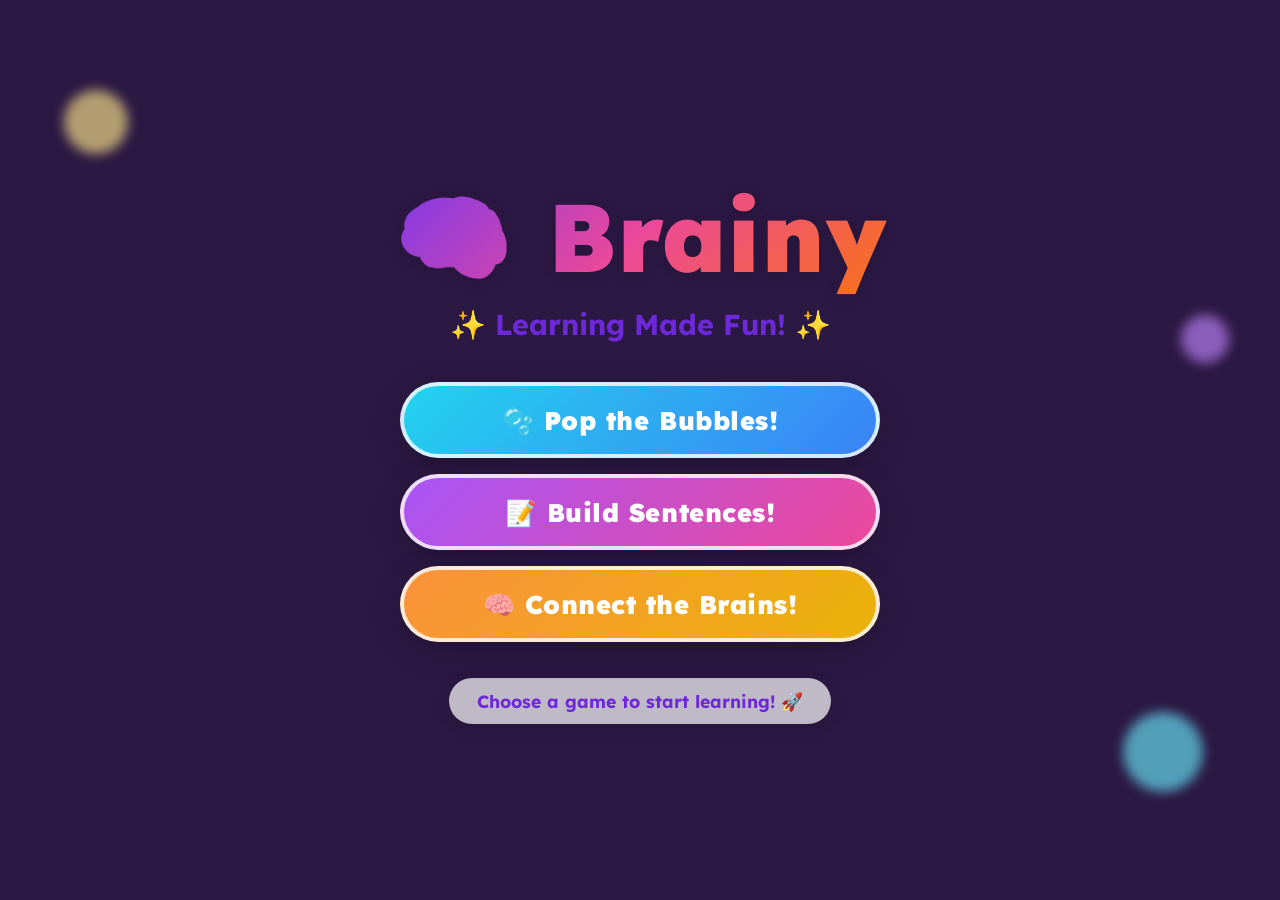
==== commit dbfbaa0d: "update - third game works now" ====
--- a/pressure_cooker/index.html
+++ b/pressure_cooker/index.html
@@ -8,953 +8,7 @@
     <link rel="preconnect" href="https://fonts.googleapis.com" />
     <link rel="preconnect" href="https://fonts.gstatic.com" crossorigin />
     <link href="https://fonts.googleapis.com/css2?family=Lexend:wght@400;600;700;900&display=swap" rel="stylesheet" />
-<<<<<<< Updated upstream
     <link rel="stylesheet" href="style.css" />
-=======
-
-    <style>
-        /* ====== RESET & BASE ====== */
-        *,
-        *::before,
-        *::after {
-            box-sizing: border-box;
-            margin: 0;
-            padding: 0;
-        }
-
-        html,
-        body {
-            height: 100%;
-            overflow: hidden;
-        }
-
-        body {
-            font-family: 'Lexend', sans-serif;
-            background: #1a0533;
-            color: #1a0533;
-        }
-
-        /* ====== SCREENS ====== */
-        .screen {
-            display: none;
-            position: fixed;
-            inset: 0;
-            overflow: hidden;
-        }
-
-        .screen.active {
-            display: flex;
-            flex-direction: column;
-        }
-
-        /* ====== BG HELPERS ====== */
-        .bg-cover {
-            position: absolute;
-            inset: 0;
-            background-size: cover;
-            background-position: center;
-            background-repeat: no-repeat;
-        }
-
-        /* ====== ANIMATIONS ====== */
-        @keyframes floatY {
-
-            0%,
-            100% {
-                transform: translateY(0);
-            }
-
-            50% {
-                transform: translateY(-14px);
-            }
-        }
-
-        @keyframes floatX {
-
-            0%,
-            100% {
-                transform: translateX(0);
-            }
-
-            50% {
-                transform: translateX(12px);
-            }
-        }
-
-        @keyframes popIn {
-            0% {
-                transform: scale(0) rotate(-20deg);
-                opacity: 0;
-            }
-
-            70% {
-                transform: scale(1.12) rotate(4deg);
-            }
-
-            100% {
-                transform: scale(1) rotate(0deg);
-                opacity: 1;
-            }
-        }
-
-        @keyframes fadeSlideDown {
-            from {
-                opacity: 0;
-                transform: translateY(-40px);
-            }
-
-            to {
-                opacity: 1;
-                transform: translateY(0);
-            }
-        }
-
-        @keyframes fadeSlideUp {
-            from {
-                opacity: 0;
-                transform: translateY(40px);
-            }
-
-            to {
-                opacity: 1;
-                transform: translateY(0);
-            }
-        }
-
-        @keyframes fadeIn {
-            from {
-                opacity: 0;
-            }
-
-            to {
-                opacity: 1;
-            }
-        }
-
-        @keyframes shake {
-
-            0%,
-            100% {
-                transform: translateX(0);
-            }
-
-            20% {
-                transform: translateX(-10px);
-            }
-
-            40% {
-                transform: translateX(10px);
-            }
-
-            60% {
-                transform: translateX(-8px);
-            }
-
-            80% {
-                transform: translateX(8px);
-            }
-        }
-
-        @keyframes confettiFall {
-            0% {
-                transform: translateY(-20px) rotate(0);
-                opacity: 1;
-            }
-
-            100% {
-                transform: translateY(120vh) rotate(720deg);
-                opacity: 0;
-            }
-        }
-
-        @keyframes bobBubble {
-
-            0%,
-            100% {
-                transform: translateY(0) scale(1);
-            }
-
-            50% {
-                transform: translateY(-18px) scale(1.04);
-            }
-        }
-
-        @keyframes pulse {
-
-            0%,
-            100% {
-                box-shadow: 0 0 0 0 rgba(147, 51, 234, 0.5);
-            }
-
-            50% {
-                box-shadow: 0 0 0 16px rgba(147, 51, 234, 0);
-            }
-        }
-
-        /* ====== SHARED NAV HEADER ====== */
-        .game-header {
-            position: relative;
-            z-index: 20;
-            display: flex;
-            align-items: center;
-            justify-content: space-between;
-            padding: 16px 24px;
-            flex-shrink: 0;
-        }
-
-        .pill-btn {
-            background: rgba(255, 255, 255, 0.92);
-            border: none;
-            border-radius: 999px;
-            padding: 10px 24px;
-            font-family: inherit;
-            font-size: 1rem;
-            font-weight: 700;
-            cursor: pointer;
-            box-shadow: 0 4px 14px rgba(0, 0, 0, 0.14);
-            display: flex;
-            align-items: center;
-            gap: 8px;
-            transition: transform .15s, box-shadow .15s;
-        }
-
-        .pill-btn:hover {
-            transform: scale(1.06);
-            box-shadow: 0 6px 20px rgba(0, 0, 0, 0.18);
-        }
-
-        .score-badge {
-            background: rgba(255, 255, 255, 0.92);
-            border-radius: 999px;
-            padding: 10px 24px;
-            font-weight: 700;
-            font-size: 1.1rem;
-            box-shadow: 0 4px 14px rgba(0, 0, 0, 0.14);
-            display: flex;
-            align-items: center;
-            gap: 8px;
-        }
-
-        /* ====== HOME SCREEN ====== */
-        #screen-home {
-            align-items: center;
-            justify-content: center;
-        }
-
-        #home-bg {
-            background-image: url('assets/startpage.png');
-        }
-
-        #home-overlay {
-            position: absolute;
-            inset: 0;
-            background: rgba(255, 255, 255, 0.08);
-        }
-
-        .home-content {
-            position: relative;
-            z-index: 10;
-            display: flex;
-            flex-direction: column;
-            align-items: center;
-            justify-content: center;
-            padding: 24px;
-            width: 100%;
-            animation: fadeIn .8s ease both;
-        }
-
-        .home-title {
-            text-align: center;
-            margin-bottom: 40px;
-            animation: fadeSlideDown .8s ease both;
-        }
-
-        .home-title h1 {
-            font-size: clamp(3rem, 9vw, 6rem);
-            font-weight: 900;
-            background: linear-gradient(135deg, #7c3aed, #ec4899, #f97316);
-            -webkit-background-clip: text;
-            -webkit-text-fill-color: transparent;
-            background-clip: text;
-            filter: drop-shadow(0 2px 6px rgba(0, 0, 0, 0.15));
-        }
-
-        .home-title p {
-            font-size: clamp(1.2rem, 3vw, 1.8rem);
-            font-weight: 700;
-            color: #6d28d9;
-            margin-top: 10px;
-        }
-
-        .home-buttons {
-            display: flex;
-            flex-direction: column;
-            gap: 16px;
-            width: 100%;
-            max-width: 480px;
-            animation: fadeSlideUp .7s .3s ease both;
-        }
-
-        .home-game-btn {
-            width: 100%;
-            border: 4px solid rgba(255, 255, 255, 0.8);
-            border-radius: 999px;
-            padding: 18px 32px;
-            font-family: inherit;
-            font-size: clamp(1.2rem, 3vw, 1.6rem);
-            font-weight: 900;
-            color: #fff;
-            cursor: pointer;
-            box-shadow: 0 8px 30px rgba(0, 0, 0, 0.2);
-            transition: transform .18s, box-shadow .18s;
-            letter-spacing: .02em;
-        }
-
-        .home-game-btn:hover {
-            transform: scale(1.06) rotate(-1deg);
-            box-shadow: 0 12px 40px rgba(0, 0, 0, 0.28);
-        }
-
-        .home-game-btn:active {
-            transform: scale(0.96);
-        }
-
-        .btn-bubble {
-            background: linear-gradient(135deg, #22d3ee, #3b82f6);
-        }
-
-        .btn-sentence {
-            background: linear-gradient(135deg, #a855f7, #ec4899);
-        }
-
-        .btn-brain {
-            background: linear-gradient(135deg, #fb923c, #eab308);
-        }
-
-        .home-tagline {
-            margin-top: 36px;
-            font-size: 1.1rem;
-            font-weight: 700;
-            color: #6d28d9;
-            background: rgba(255, 255, 255, 0.7);
-            padding: 12px 28px;
-            border-radius: 999px;
-            box-shadow: 0 4px 16px rgba(0, 0, 0, 0.1);
-            animation: fadeIn 1s .6s ease both;
-        }
-
-        /* Floating decorations */
-        .float-deco {
-            position: absolute;
-            border-radius: 50%;
-            opacity: .65;
-            filter: blur(6px);
-            pointer-events: none;
-        }
-
-        .deco-yellow {
-            width: 64px;
-            height: 64px;
-            background: #fde68a;
-            top: 10%;
-            left: 5%;
-            animation: floatY 6s ease-in-out infinite;
-        }
-
-        .deco-cyan {
-            width: 80px;
-            height: 80px;
-            background: #67e8f9;
-            bottom: 12%;
-            right: 6%;
-            animation: floatY 5s 1s ease-in-out infinite;
-        }
-
-        .deco-purple {
-            width: 48px;
-            height: 48px;
-            background: #c084fc;
-            top: 35%;
-            right: 4%;
-            animation: floatX 7s ease-in-out infinite;
-        }
-
-        /* ====== POP THE BUBBLE ====== */
-        #screen-bubble {
-            background: #0f172a;
-        }
-
-        #bubble-bg {
-            background-image: url('assets/brain-bg.png');
-        }
-
-        #bubble-prompt {
-            position: relative;
-            z-index: 20;
-            text-align: center;
-            padding: 0 16px 12px;
-            flex-shrink: 0;
-        }
-
-        #bubble-prompt p {
-            display: inline-block;
-            background: rgba(255, 255, 255, 0.88);
-            border-radius: 999px;
-            padding: 8px 24px;
-            font-size: 1rem;
-            font-weight: 700;
-            color: #6d28d9;
-            box-shadow: 0 4px 12px rgba(0, 0, 0, 0.12);
-            margin-bottom: 10px;
-        }
-
-        .letter-slots {
-            display: flex;
-            justify-content: center;
-            gap: 12px;
-        }
-
-        .letter-slot {
-            width: 60px;
-            height: 60px;
-            background: #fff;
-            border-radius: 12px;
-            border: 4px solid #c084fc;
-            display: flex;
-            align-items: center;
-            justify-content: center;
-            font-size: 1.8rem;
-            font-weight: 900;
-            color: #6d28d9;
-            box-shadow: 0 4px 14px rgba(0, 0, 0, 0.15);
-            transition: background .3s;
-        }
-
-        .letter-slot.filled {
-            background: #f0fdf4;
-            border-color: #4ade80;
-            color: #166534;
-        }
-
-        #bubble-area {
-            position: relative;
-            z-index: 20;
-            flex: 1;
-            width: 100%;
-            overflow: hidden;
-        }
-
-        .bubble {
-            position: absolute;
-            width: 90px;
-            height: 90px;
-            border-radius: 50%;
-            background: radial-gradient(circle at 35% 35%, rgba(255, 255, 255, 0.9), rgba(147, 210, 255, 0.6) 40%, rgba(59, 130, 246, 0.55));
-            border: 3px solid rgba(255, 255, 255, 0.7);
-            display: flex;
-            align-items: center;
-            justify-content: center;
-            font-size: 2rem;
-            font-weight: 900;
-            color: #1e3a8a;
-            cursor: pointer;
-            box-shadow: 0 8px 30px rgba(0, 80, 200, 0.25), inset 0 -4px 8px rgba(0, 0, 0, 0.08);
-            animation: bobBubble 4s ease-in-out infinite;
-            animation-delay: var(--bob-delay, 0s);
-            touch-action: manipulation;
-            user-select: none;
-            transition: transform .1s;
-        }
-
-        .bubble::before {
-            content: '';
-            position: absolute;
-            top: 10px;
-            left: 12px;
-            width: 28px;
-            height: 28px;
-            border-radius: 50%;
-            background: rgba(255, 255, 255, 0.75);
-            filter: blur(3px);
-        }
-
-        .bubble:hover {
-            transform: scale(1.2);
-        }
-
-        .bubble:active {
-            transform: scale(0.85);
-        }
-
-        .bubble.target-letter {
-            border-color: rgba(167, 139, 250, 0.85);
-        }
-
-        #brainy-bubble {
-            position: absolute;
-            bottom: 20px;
-            left: 24px;
-            width: 130px;
-            object-fit: contain;
-            filter: drop-shadow(0 8px 16px rgba(0, 0, 0, 0.3));
-            animation: floatY 2.5s ease-in-out infinite;
-            pointer-events: none;
-            z-index: 25;
-        }
-
-        /* ====== SENTENCE BUILDER ====== */
-        #screen-sentence {
-            background-image: url("assets/Build sentence background.png");
-            background-size: cover;
-            background-position: center;
-            background-repeat: no-repeat;
-        }
-
-        #sentence-main {
-            position: relative;
-            z-index: 10;
-            display: flex;
-            flex-direction: column;
-            align-items: center;
-            flex: 1;
-            overflow: hidden;
-            padding: 0 16px 16px;
-            gap: 12px;
-        }
-
-        /* Blackboard */
-        .blackboard-wrap {
-            width: 100%;
-            max-width: 820px;
-            position: relative;
-            flex-shrink: 0;
-        }
-
-        .blackboard-wrap img {
-            width: 100%;
-            height: auto;
-            display: block;
-        }
-
-        .blackboard-content {
-            position: absolute;
-            inset: 0;
-            display: flex;
-            align-items: center;
-            justify-content: center;
-            padding: 12px;
-        }
-
-        .blackboard-inner {
-            background: transparent;
-            border-radius: 20px;
-            border: 6px solid #78350f;
-            width: 82%;
-            min-height: 110px;
-            display: flex;
-            align-items: center;
-            justify-content: center;
-            padding: 16px 20px;
-        }
-
-        .sentence-text {
-            font-size: clamp(1.4rem, 3.5vw, 2.2rem);
-            font-weight: 700;
-            color: #fff;
-            display: flex;
-            flex-wrap: wrap;
-            gap: 10px;
-            align-items: center;
-            justify-content: center;
-            line-height: 1.5;
-        }
-
-        .sentence-blank {
-            display: inline-block;
-            min-width: 160px;
-            height: 56px;
-            border-bottom: 4px dashed #fde68a;
-            text-align: center;
-            line-height: 56px;
-            font-weight: 900;
-            transition: color .3s;
-        }
-
-        .sentence-blank.correct {
-            color: #4ade80;
-        }
-
-        .sentence-blank.wrong {
-            color: #f87171;
-            animation: shake .5s ease;
-        }
-
-        /* Brain word choices */
-        .word-choices {
-            display: flex;
-            justify-content: center;
-            align-items: flex-end;
-            gap: clamp(24px, 8vw, 80px);
-            flex-shrink: 0;
-        }
-
-        .brain-choice {
-            display: flex;
-            flex-direction: column;
-            align-items: center;
-            cursor: pointer;
-            transition: transform .2s;
-            user-select: none;
-        }
-
-        .brain-choice:hover {
-            transform: scale(1.06) translateY(-8px);
-        }
-
-        .brain-choice:active {
-            transform: scale(0.94);
-        }
-
-        .brain-choice img {
-            width: clamp(100px, 18vw, 180px);
-            height: auto;
-            object-fit: contain;
-            filter: drop-shadow(0 8px 16px rgba(0, 0, 0, 0.25));
-            animation: floatY 2s ease-in-out infinite;
-        }
-
-        .brain-choice:nth-child(2) img {
-            animation-delay: .5s;
-        }
-
-        .word-bubble {
-            margin-top: 6px;
-            background: #fff;
-            border-radius: 20px;
-            padding: 10px 22px;
-            font-size: clamp(1.1rem, 3vw, 1.6rem);
-            font-weight: 900;
-            box-shadow: 0 6px 20px rgba(0, 0, 0, 0.15);
-            border: 4px solid #a855f7;
-            color: #6d28d9;
-            min-width: 100px;
-            text-align: center;
-            position: relative;
-        }
-
-        .word-bubble.pink {
-            border-color: #ec4899;
-            color: #9d174d;
-        }
-
-        .word-bubble::before {
-            content: '';
-            position: absolute;
-            top: -14px;
-            left: 50%;
-            transform: translateX(-50%);
-            border: 7px solid transparent;
-            border-bottom-color: #a855f7;
-        }
-
-        .word-bubble.pink::before {
-            border-bottom-color: #ec4899;
-        }
-
-        .sentence-feedback {
-            font-size: 1.4rem;
-            font-weight: 700;
-            text-align: center;
-            min-height: 40px;
-            animation: fadeSlideUp .3s ease both;
-        }
-
-        .sentence-feedback.correct-fb {
-            color: #166534;
-        }
-
-        .sentence-feedback.wrong-fb {
-            color: #dc2626;
-        }
-
-
-        /* ====== CONNECT THE BRAIN ====== */
-        #screen-brain {}
-
-        #brain-bg {
-            background-image: url('assets/connect-bg.png');
-        }
-
-        #brain-instructions {
-            position: relative;
-            z-index: 20;
-            text-align: center;
-            padding: 0 16px 8px;
-            flex-shrink: 0;
-        }
-
-        #brain-instructions span {
-            display: inline-block;
-            background: rgba(255, 255, 255, 0.92);
-            border-radius: 20px;
-            padding: 10px 28px;
-            font-size: clamp(0.85rem, 2vw, 1.1rem);
-            font-weight: 700;
-            color: #6d28d9;
-            box-shadow: 0 4px 12px rgba(0, 0, 0, 0.12);
-        }
-
-        #brain-game-area {
-            position: relative;
-            z-index: 10;
-            flex: 1;
-            display: flex;
-            align-items: center;
-            justify-content: space-between;
-            padding: 0 clamp(16px, 6vw, 80px);
-            overflow: hidden;
-        }
-
-        #brain-svg {
-            position: absolute;
-            inset: 0;
-            width: 100%;
-            height: 100%;
-            pointer-events: none;
-            z-index: 30;
-        }
-
-        .brain-column {
-            display: flex;
-            flex-direction: column;
-            gap: clamp(20px, 5vh, 60px);
-            z-index: 20;
-        }
-
-        .brain-half {
-            position: relative;
-            width: clamp(120px, 18vw, 200px);
-            height: clamp(120px, 18vw, 200px);
-            cursor: pointer;
-            transition: transform .2s, opacity .3s;
-            animation: fadeIn .4s ease both;
-        }
-
-        .brain-half.left-half {
-            animation: fadeSlideUp .4s ease both;
-        }
-
-        .brain-half.right-half {
-            animation: fadeSlideUp .4s .1s ease both;
-        }
-
-        .brain-half:hover:not(.connected) {
-            transform: scale(1.08);
-        }
-
-        .brain-half.selected {
-            transform: scale(1.12);
-            animation: pulse 1s ease-in-out infinite;
-        }
-
-        .brain-half.connected {
-            opacity: .55;
-            cursor: default;
-        }
-
-        .brain-half img {
-            width: 100%;
-            height: 100%;
-            object-fit: contain;
-            filter: drop-shadow(0 8px 20px rgba(0, 0, 0, 0.3));
-            display: block;
-        }
-
-        .brain-half .syllable-label {
-            position: absolute;
-            top: 50%;
-            left: 50%;
-            transform: translate(-50%, -50%);
-            background: #fff;
-            border-radius: 14px;
-            padding: 8px 18px;
-            font-size: clamp(1.3rem, 3.5vw, 2rem);
-            font-weight: 900;
-            box-shadow: 0 4px 14px rgba(0, 0, 0, 0.2);
-            white-space: nowrap;
-            pointer-events: none;
-        }
-
-        .brain-half.left-half .syllable-label {
-            border: 4px solid #a855f7;
-            color: #6d28d9;
-        }
-
-        .brain-half.right-half .syllable-label {
-            border: 4px solid #ec4899;
-            color: #9d174d;
-        }
-
-        .cap-icon {
-            position: absolute;
-            top: -6px;
-            font-size: 1.8rem;
-            pointer-events: none;
-        }
-
-        .left-half .cap-icon {
-            right: -6px;
-        }
-
-        .right-half .cap-icon {
-            left: -6px;
-        }
-
-        /* ====== WIN / COMPLETE MODAL ====== */
-        .modal-overlay {
-            display: none;
-            position: fixed;
-            inset: 0;
-            background: rgba(0, 0, 0, 0.5);
-            z-index: 100;
-            align-items: center;
-            justify-content: center;
-            animation: fadeIn .25s ease both;
-        }
-
-        .modal-overlay.open {
-            display: flex;
-        }
-
-        .modal-box {
-            background: #fff;
-            border-radius: 28px;
-            padding: clamp(28px, 5vw, 56px);
-            text-align: center;
-            display: flex;
-            flex-direction: column;
-            gap: 16px;
-            box-shadow: 0 24px 60px rgba(0, 0, 0, 0.3);
-            max-width: 420px;
-            width: 90%;
-            animation: popIn .45s ease both;
-        }
-
-        .modal-emoji {
-            font-size: 3.5rem;
-        }
-
-        .modal-title {
-            font-size: clamp(1.6rem, 5vw, 2.4rem);
-            font-weight: 900;
-            color: #6d28d9;
-        }
-
-        .modal-sub {
-            font-size: 1.2rem;
-            color: #374151;
-        }
-
-        .modal-score {
-            font-size: 1rem;
-            color: #6b7280;
-        }
-
-        .modal-actions {
-            display: flex;
-            gap: 14px;
-            justify-content: center;
-            flex-wrap: wrap;
-            margin-top: 8px;
-        }
-
-        .modal-btn {
-            padding: 14px 28px;
-            border-radius: 999px;
-            border: none;
-            font-family: inherit;
-            font-size: 1.05rem;
-            font-weight: 900;
-            color: #fff;
-            cursor: pointer;
-            box-shadow: 0 4px 16px rgba(0, 0, 0, 0.2);
-            transition: transform .15s;
-        }
-
-        .modal-btn:hover {
-            transform: scale(1.07);
-        }
-
-        .modal-btn.green {
-            background: linear-gradient(135deg, #4ade80, #22c55e);
-        }
-
-        .modal-btn.purple {
-            background: linear-gradient(135deg, #a855f7, #7c3aed);
-        }
-
-        /* ====== CONFETTI ====== */
-        .confetti-piece {
-            position: fixed;
-            width: 10px;
-            height: 10px;
-            border-radius: 2px;
-            pointer-events: none;
-            z-index: 200;
-            animation: confettiFall linear forwards;
-        }
-
-        /* ====== AUDIO BTN ====== */
-        .audio-btn {
-            background: rgba(255, 255, 255, 0.88);
-            border: none;
-            border-radius: 50%;
-            width: 44px;
-            height: 44px;
-            font-size: 1.3rem;
-            cursor: pointer;
-            box-shadow: 0 4px 12px rgba(0, 0, 0, 0.15);
-            display: flex;
-            align-items: center;
-            justify-content: center;
-            transition: transform .15s;
-            flex-shrink: 0;
-        }
-
-        .audio-btn:hover {
-            transform: scale(1.12);
-        }
-
-        /* ====== LEVEL BADGE ====== */
-        .level-badge {
-            background: rgba(255, 255, 255, 0.92);
-            border-radius: 999px;
-            padding: 10px 20px;
-            font-weight: 700;
-            font-size: 1rem;
-            box-shadow: 0 4px 14px rgba(0, 0, 0, 0.14);
-        }
-
-        /* ====== LEVEL COMPLETE TOAST ====== */
-        #level-toast {
-            position: fixed;
-            bottom: 80px;
-            left: 50%;
-            transform: translateX(-50%);
-            background: #fff;
-            border: 4px solid #4ade80;
-            border-radius: 24px;
-            padding: 16px 40px;
-            font-size: 1.6rem;
-            font-weight: 900;
-            color: #166534;
-            box-shadow: 0 8px 30px rgba(0, 0, 0, 0.2);
-            z-index: 90;
-            display: none;
-            animation: fadeSlideUp .35s ease both;
-        }
-    </style>
->>>>>>> Stashed changes
 </head>
 
 <body>
@@ -987,635 +41,6 @@
         </div>
     </section>
 
-<<<<<<< Updated upstream
-=======
-    <!-- ====================== POP THE BUBBLE ======================= -->
-    <section id="screen-bubble" class="screen">
-        <div class="bg-cover" id="bubble-bg"></div>
-
-        <div class="game-header">
-            <button class="pill-btn" onclick="navigate('home')">← Home</button>
-            <div style="display:flex;gap:10px;align-items:center;">
-                <button class="audio-btn" id="bubble-audio-btn" onclick="speakBubble()" title="Read aloud">🔊</button>
-                <div class="score-badge">⭐ Score: <span id="bubble-score">0</span></div>
-            </div>
-        </div>
-
-        <div id="bubble-prompt">
-            <p>Find and pop the letters to spell:</p>
-            <div class="letter-slots" id="bubble-slots"></div>
-        </div>
-
-        <div id="bubble-area">
-            <img src="assets/brainy.png" id="brainy-bubble" alt="Brainy" />
-        </div>
-    </section>
-
-    <!-- ===================== SENTENCE BUILDER ====================== -->
-    <section id="screen-sentence" class="screen">
-        <div class="game-header">
-            <button class="pill-btn" onclick="navigate('home')">← Home</button>
-            <div style="display:flex;gap:10px;align-items:center;">
-                <button class="audio-btn" onclick="speakSentence()" title="Read aloud">🔊</button>
-                <div class="score-badge" style="font-size:.95rem;">Q <span id="sent-qnum">1</span> / <span
-                        id="sent-qtotal">4</span></div>
-                <div class="score-badge">⭐ <span id="sent-score">0</span></div>
-            </div>
-        </div>
-
-        <div id="sentence-main">
-            <div class="blackboard-wrap">
-                <img src="assets/table.png" alt="Blackboard frame" />
-                <div class="blackboard-content">
-                    <div class="blackboard-inner">
-                        <div class="sentence-text" id="sent-text"></div>
-                    </div>
-                </div>
-            </div>
-
-            <div class="word-choices" id="word-choices"></div>
-
-            <div class="sentence-feedback" id="sent-feedback"></div>
-        </div>
-    </section>
-
-    <!-- ==================== CONNECT THE BRAIN ====================== -->
-    <section id="screen-brain" class="screen">
-        <div class="bg-cover" id="brain-bg"></div>
-
-        <div class="game-header">
-            <button class="pill-btn" onclick="navigate('home')">← Home</button>
-            <div style="display:flex;gap:10px;align-items:center;">
-                <button class="audio-btn" onclick="speakBrainInstruction()" title="Read aloud">🔊</button>
-                <div class="level-badge">Level <span id="brain-level">1</span> / 3</div>
-                <div class="score-badge">⭐ <span id="brain-score">0</span></div>
-            </div>
-        </div>
-
-        <div id="brain-instructions">
-            <span>Click a left brain 🧠, then click a right brain to connect them!</span>
-        </div>
-
-        <div id="brain-game-area">
-            <svg id="brain-svg" id="brain-svg"></svg>
-            <div class="brain-column" id="left-column"></div>
-            <div class="brain-column" id="right-column"></div>
-        </div>
-    </section>
-
-    <!-- ========================= MODALS ========================== -->
-    <div class="modal-overlay" id="modal">
-        <div class="modal-box">
-            <div class="modal-emoji" id="modal-emoji">🎉</div>
-            <h2 class="modal-title" id="modal-title">Amazing!</h2>
-            <p class="modal-sub" id="modal-sub"></p>
-            <p class="modal-score" id="modal-score"></p>
-            <div class="modal-actions">
-                <button class="modal-btn green" id="modal-play-again" onclick="modalPlayAgain()">Play Again</button>
-                <button class="modal-btn purple" onclick="closeModal(); navigate('home')">🏠 Home</button>
-            </div>
-        </div>
-    </div>
-
-    <div id="level-toast">🎉 Level Complete!</div>
-
-    <script>
-        /* ══════════════════════════════════════════════
-           ROUTER
-        ══════════════════════════════════════════════ */
-        const screens = ['home', 'bubble', 'sentence', 'brain'];
-        let currentScreen = 'home';
-
-        function navigate(screen) {
-            screens.forEach(s => {
-                const el = document.getElementById('screen-' + s);
-                if (el) el.classList.remove('active');
-            });
-            const target = document.getElementById('screen-' + screen);
-            if (!target) return;
-            target.classList.add('active');
-            currentScreen = screen;
-
-            if (screen === 'bubble') initBubble();
-            if (screen === 'sentence') initSentence();
-            if (screen === 'brain') initBrain();
-        }
-
-        // Start on home
-        navigate('home');
-
-        /* ══════════════════════════════════════════════
-           CONFETTI
-        ══════════════════════════════════════════════ */
-        const CONFETTI_COLORS = ['#FF6B6B', '#4ECDC4', '#FFE66D', '#A8E6CF', '#C084FC', '#FB923C'];
-        function spawnConfetti(count = 40) {
-            for (let i = 0; i < count; i++) {
-                const el = document.createElement('div');
-                el.className = 'confetti-piece';
-                el.style.cssText = `
-      left: ${20 + Math.random() * 60}%;
-      top: -12px;
-      background: ${CONFETTI_COLORS[Math.floor(Math.random() * CONFETTI_COLORS.length)]};
-      animation-duration: ${1.4 + Math.random() * 1.6}s;
-      animation-delay: ${Math.random() * 0.8}s;
-      width: ${8 + Math.random() * 8}px;
-      height: ${8 + Math.random() * 8}px;
-      border-radius: ${Math.random() > 0.5 ? '50%' : '3px'};
-    `;
-                document.body.appendChild(el);
-                el.addEventListener('animationend', () => el.remove());
-            }
-        }
-
-        /* ══════════════════════════════════════════════
-           MODAL
-        ══════════════════════════════════════════════ */
-        let _modalPlayAgainCb = null;
-        function showModal(emoji, title, sub, score, playAgainCb) {
-            document.getElementById('modal-emoji').textContent = emoji;
-            document.getElementById('modal-title').textContent = title;
-            document.getElementById('modal-sub').textContent = sub;
-            document.getElementById('modal-score').textContent = score ? 'Score: ' + score : '';
-            _modalPlayAgainCb = playAgainCb;
-            document.getElementById('modal').classList.add('open');
-            spawnConfetti(50);
-        }
-        function closeModal() { document.getElementById('modal').classList.remove('open'); }
-        function modalPlayAgain() { closeModal(); if (_modalPlayAgainCb) _modalPlayAgainCb(); }
-
-        /* ══════════════════════════════════════════════
-           AUDIO (Web Speech API)
-        ══════════════════════════════════════════════ */
-        function speak(text) {
-            if (!window.speechSynthesis) return;
-            window.speechSynthesis.cancel();
-            const u = new SpeechSynthesisUtterance(text);
-            u.lang = 'en-US';
-            u.rate = 0.9;
-            u.pitch = 1.1;
-            window.speechSynthesis.speak(u);
-        }
-        function speakBubble() {
-            speak('Find and pop the letters to spell the word ' + BUBBLE_STATE.targetWord + '. Collect letters in order.');
-        }
-        function speakSentence() {
-            const q = SENT_QUESTIONS[SENT_STATE.index];
-            speak(q.sentence.replace('_____', 'blank') + '. Choose: ' + q.correctWord + ' or ' + q.wrongWord + '.');
-        }
-        function speakBrainInstruction() {
-            speak('Click a left brain half, then click a matching right brain half to complete the word!');
-        }
-
-        /* ══════════════════════════════════════════════
-           ██  POP THE BUBBLE
-        ══════════════════════════════════════════════ */
-        const ALL_LETTERS = 'ABCDEFGHIJKLMNOPQRSTUVWXYZ';
-        const BUBBLE_WORDS = ['CAT', 'DOG', 'SUN', 'BEE', 'MAP', 'HOP', 'FUN', 'RAT', 'CUP', 'JAR'];
-
-        const BUBBLE_STATE = {
-            targetWord: 'CAT',
-            targetIdx: 0,
-            collected: [],
-            score: 0,
-            bubbles: [],     // { id, letter, x, y, target }
-            nextId: 0,
-            spawnTimer: null,
-            won: false,
-        };
-
-        function initBubble() {
-            // Pick random target word
-            BUBBLE_STATE.targetWord = BUBBLE_WORDS[Math.floor(Math.random() * BUBBLE_WORDS.length)];
-            BUBBLE_STATE.targetIdx = 0;
-            BUBBLE_STATE.collected = [];
-            BUBBLE_STATE.score = 0;
-            BUBBLE_STATE.bubbles = [];
-            BUBBLE_STATE.nextId = 0;
-            BUBBLE_STATE.won = false;
-
-            document.getElementById('bubble-score').textContent = '0';
-            renderSlots();
-
-            const area = document.getElementById('bubble-area');
-            // remove existing bubbles
-            area.querySelectorAll('.bubble').forEach(b => b.remove());
-
-            generateBubbles();
-
-            clearInterval(BUBBLE_STATE.spawnTimer);
-            BUBBLE_STATE.spawnTimer = setInterval(() => {
-                if (!BUBBLE_STATE.won && currentScreen === 'bubble') addRandomBubble();
-            }, 3000);
-        }
-
-        function renderSlots() {
-            const cont = document.getElementById('bubble-slots');
-            cont.innerHTML = '';
-            for (let i = 0; i < BUBBLE_STATE.targetWord.length; i++) {
-                const s = document.createElement('div');
-                s.className = 'letter-slot' + (BUBBLE_STATE.collected[i] ? ' filled' : '');
-                s.textContent = BUBBLE_STATE.collected[i] || '?';
-                s.id = 'slot-' + i;
-                cont.appendChild(s);
-            }
-        }
-
-        function generateBubbles() {
-            // Place target letters
-            BUBBLE_STATE.targetWord.split('').forEach((letter, i) => {
-                const id = ++BUBBLE_STATE.nextId;
-                const bubble = {
-                    id, letter,
-                    x: 15 + i * Math.floor(65 / BUBBLE_STATE.targetWord.length),
-                    y: 15 + Math.random() * 35,
-                    target: true,
-                };
-                BUBBLE_STATE.bubbles.push(bubble);
-                spawnBubbleEl(bubble);
-            });
-            // Random filler letters
-            for (let i = 0; i < 7; i++) {
-                let letter;
-                do { letter = ALL_LETTERS[Math.floor(Math.random() * 26)]; }
-                while (BUBBLE_STATE.targetWord.includes(letter));
-                const id = ++BUBBLE_STATE.nextId;
-                const bubble = { id, letter, x: 8 + Math.random() * 78, y: 10 + Math.random() * 60, target: false };
-                BUBBLE_STATE.bubbles.push(bubble);
-                spawnBubbleEl(bubble);
-            }
-        }
-
-        function spawnBubbleEl(bubble) {
-            const area = document.getElementById('bubble-area');
-            const el = document.createElement('div');
-            el.className = 'bubble' + (bubble.target ? ' target-letter' : '');
-            el.id = 'bubble-' + bubble.id;
-            el.textContent = bubble.letter;
-            el.style.left = bubble.x + '%';
-            el.style.top = bubble.y + '%';
-            el.style.setProperty('--bob-delay', (Math.random() * 3) + 's');
-            el.addEventListener('click', () => popBubble(bubble.id));
-            area.appendChild(el);
-        }
-
-        function addRandomBubble() {
-            const area = document.getElementById('bubble-area');
-            if (area.querySelectorAll('.bubble').length >= 16) return;
-            let letter;
-            do { letter = ALL_LETTERS[Math.floor(Math.random() * 26)]; }
-            while (BUBBLE_STATE.targetWord.includes(letter));
-            const id = ++BUBBLE_STATE.nextId;
-            const bubble = { id, letter, x: Math.random() * 80 + 5, y: 5 + Math.random() * 50, target: false };
-            BUBBLE_STATE.bubbles.push(bubble);
-            spawnBubbleEl(bubble);
-        }
-
-        function popBubble(id) {
-            if (BUBBLE_STATE.won) return;
-            const idx = BUBBLE_STATE.bubbles.findIndex(b => b.id === id);
-            if (idx === -1) return;
-            const bubble = BUBBLE_STATE.bubbles[idx];
-
-            // Remove from DOM
-            const el = document.getElementById('bubble-' + id);
-            if (el) {
-                el.style.transition = 'transform .2s, opacity .2s';
-                el.style.transform = 'scale(0) rotate(180deg)';
-                el.style.opacity = '0';
-                setTimeout(() => el.remove(), 220);
-            }
-            BUBBLE_STATE.bubbles.splice(idx, 1);
-
-            if (bubble.target) {
-                const nextLetter = BUBBLE_STATE.targetWord[BUBBLE_STATE.collected.length];
-                if (bubble.letter === nextLetter) {
-                    BUBBLE_STATE.collected.push(bubble.letter);
-                    BUBBLE_STATE.score += 10;
-                    document.getElementById('bubble-score').textContent = BUBBLE_STATE.score;
-                    renderSlots();
-
-                    if (BUBBLE_STATE.collected.join('') === BUBBLE_STATE.targetWord) {
-                        BUBBLE_STATE.won = true;
-                        clearInterval(BUBBLE_STATE.spawnTimer);
-                        setTimeout(() => {
-                            showModal('🎉', 'Amazing Job!',
-                                'You spelled ' + BUBBLE_STATE.targetWord + '!',
-                                BUBBLE_STATE.score,
-                                () => navigate('bubble')
-                            );
-                        }, 500);
-                    }
-                }
-            }
-        }
-
-        /* ══════════════════════════════════════════════
-           ██  SENTENCE BUILDER
-        ══════════════════════════════════════════════ */
-        const SENT_QUESTIONS = [
-            { sentence: "The sun is very _____.", blankIdx: 4, correctWord: "bright", wrongWord: "write" },
-            { sentence: "I _____ a letter to my friend.", blankIdx: 1, correctWord: "write", wrongWord: "right" },
-            { sentence: "Turn _____ at the corner.", blankIdx: 1, correctWord: "right", wrongWord: "write" },
-            { sentence: "The _____ is shining today.", blankIdx: 1, correctWord: "sun", wrongWord: "son" },
-            { sentence: "I can _____ my dog.", blankIdx: 3, correctWord: "hear", wrongWord: "here" },
-            { sentence: "Put the book _____ the table.", blankIdx: 4, correctWord: "on", wrongWord: "won" },
-        ];
-
-        const SENT_STATE = { index: 0, score: 0, selected: null, done: false };
-
-        function initSentence() {
-            SENT_STATE.index = 0;
-            SENT_STATE.score = 0;
-            SENT_STATE.selected = null;
-            SENT_STATE.done = false;
-            document.getElementById('sent-qtotal').textContent = SENT_QUESTIONS.length;
-            renderSentence();
-        }
-
-        function renderSentence() {
-            const q = SENT_QUESTIONS[SENT_STATE.index];
-            document.getElementById('sent-qnum').textContent = SENT_STATE.index + 1;
-            document.getElementById('sent-score').textContent = SENT_STATE.score;
-            document.getElementById('sent-feedback').textContent = '';
-            document.getElementById('sent-feedback').className = 'sentence-feedback';
-
-            // Build sentence display
-            const words = q.sentence.split(' ');
-            const textEl = document.getElementById('sent-text');
-            textEl.innerHTML = '';
-            words.forEach((w, i) => {
-                if (i === q.blankIdx) {
-                    const blank = document.createElement('span');
-                    blank.className = 'sentence-blank';
-                    blank.id = 'sent-blank';
-                    blank.textContent = '';
-                    textEl.appendChild(blank);
-                } else {
-                    const sp = document.createElement('span');
-                    sp.textContent = w;
-                    textEl.appendChild(sp);
-                }
-            });
-
-            // Shuffle word order
-            const flip = Math.random() > 0.5;
-            const w1 = flip ? q.correctWord : q.wrongWord;
-            const w2 = flip ? q.wrongWord : q.correctWord;
-            const isW1Correct = flip;
-
-            const container = document.getElementById('word-choices');
-            container.innerHTML = '';
-
-            function makeChoice(word, isCorrect) {
-                const div = document.createElement('div');
-                div.className = 'brain-choice';
-                div.onclick = () => { if (!SENT_STATE.selected) checkSentence(word, isCorrect); };
-
-                const img = document.createElement('img');
-                img.src = 'assets/brainy-fu.png';
-                img.alt = 'Brainy character';
-                div.appendChild(img);
-
-                const bubble = document.createElement('div');
-                bubble.className = 'word-bubble' + (isCorrect ? '' : ' pink');
-                bubble.textContent = word;
-                div.appendChild(bubble);
-
-                container.appendChild(div);
-            }
-            makeChoice(w1, isW1Correct);
-            makeChoice(w2, !isW1Correct);
-        }
-
-        function checkSentence(word, isCorrect) {
-            if (SENT_STATE.selected || SENT_STATE.done) return;
-            SENT_STATE.selected = word;
-
-            const blank = document.getElementById('sent-blank');
-            const fb = document.getElementById('sent-feedback');
-
-            if (isCorrect) {
-                blank.textContent = word;
-                blank.className = 'sentence-blank correct';
-                fb.textContent = '🎉 Correct! Great job!';
-                fb.className = 'sentence-feedback correct-fb';
-                SENT_STATE.score += 10;
-                document.getElementById('sent-score').textContent = SENT_STATE.score;
-
-                setTimeout(() => {
-                    SENT_STATE.selected = null;
-                    if (SENT_STATE.index < SENT_QUESTIONS.length - 1) {
-                        SENT_STATE.index++;
-                        renderSentence();
-                    } else {
-                        SENT_STATE.done = true;
-                        showModal('🏆', 'Excellent Work!', 'You completed all sentences!', SENT_STATE.score, () => navigate('sentence'));
-                    }
-                }, 1400);
-            } else {
-                blank.textContent = word;
-                blank.className = 'sentence-blank wrong';
-                fb.textContent = '❌ Oops! Try again!';
-                fb.className = 'sentence-feedback wrong-fb';
-                setTimeout(() => {
-                    blank.textContent = '';
-                    blank.className = 'sentence-blank';
-                    fb.textContent = '';
-                    fb.className = 'sentence-feedback';
-                    SENT_STATE.selected = null;
-                }, 1000);
-            }
-        }
-
-        /* ══════════════════════════════════════════════
-           ██  CONNECT THE BRAIN
-        ══════════════════════════════════════════════ */
-        const BRAIN_LEVELS = [
-            {
-                pairs: [{ id: '1', left: 's', right: 'aw', word: 'saw' },
-                { id: '2', left: 'c', right: 'ar', word: 'car' }]
-            },
-            {
-                pairs: [{ id: '1', left: 'tr', right: 'ee', word: 'tree' },
-                { id: '2', left: 'b', right: 'ook', word: 'book' },
-                { id: '3', left: 'st', right: 'ar', word: 'star' }]
-            },
-            {
-                pairs: [{ id: '1', left: 'r', right: 'un', word: 'run' },
-                { id: '2', left: 'j', right: 'ump', word: 'jump' },
-                { id: '3', left: 'fl', right: 'ag', word: 'flag' }]
-            },
-        ];
-
-        const BRAIN_STATE = {
-            level: 0,
-            score: 0,
-            selectedLeft: null,   // brain half element id
-            connections: [],      // { leftId, rightId, correct }
-            levelDone: false,
-        };
-
-        function initBrain() {
-            BRAIN_STATE.level = 0;
-            BRAIN_STATE.score = 0;
-            BRAIN_STATE.selectedLeft = null;
-            BRAIN_STATE.connections = [];
-            BRAIN_STATE.levelDone = false;
-            renderBrainLevel();
-        }
-
-        function renderBrainLevel() {
-            const level = BRAIN_LEVELS[BRAIN_STATE.level];
-            document.getElementById('brain-level').textContent = BRAIN_STATE.level + 1;
-            document.getElementById('brain-score').textContent = BRAIN_STATE.score;
-
-            BRAIN_STATE.selectedLeft = null;
-            BRAIN_STATE.connections = [];
-            BRAIN_STATE.levelDone = false;
-
-            // Clear SVG lines
-            const svg = document.getElementById('brain-svg');
-            svg.innerHTML = '';
-
-            // Left column
-            const leftCol = document.getElementById('left-column');
-            const rightCol = document.getElementById('right-column');
-            leftCol.innerHTML = '';
-            rightCol.innerHTML = '';
-
-            // Shuffle right side
-            const pairs = level.pairs;
-            const rightShuffled = [...pairs].sort(() => Math.random() - 0.5);
-
-            pairs.forEach((pair) => {
-                const lel = makeBrainHalf('left', pair.id, pair.left);
-                leftCol.appendChild(lel);
-            });
-            rightShuffled.forEach((pair) => {
-                const rel = makeBrainHalf('right', pair.id, pair.right);
-                rightCol.appendChild(rel);
-            });
-        }
-
-        function makeBrainHalf(side, pairId, text) {
-            const div = document.createElement('div');
-            div.className = `brain-half ${side}-half`;
-            div.id = `${side}-${pairId}`;
-            div.dataset.pairId = pairId;
-            div.dataset.side = side;
-
-            const img = document.createElement('img');
-            img.src = side === 'left' ? 'assets/brain-left.png' : 'assets/brain-right.png';
-            img.alt = side + ' brain half';
-            div.appendChild(img);
-
-            const label = document.createElement('div');
-            label.className = 'syllable-label';
-            label.textContent = text;
-            div.appendChild(label);
-
-            const cap = document.createElement('div');
-            cap.className = 'cap-icon';
-            cap.textContent = '🎓';
-            div.appendChild(cap);
-
-            div.addEventListener('click', () => brainClick(div));
-            return div;
-        }
-
-        function brainClick(el) {
-            const side = el.dataset.side;
-            const pairId = el.dataset.pairId;
-
-            if (el.classList.contains('connected')) return;
-
-            if (side === 'left') {
-                // Deselect any previous
-                document.querySelectorAll('.brain-half.selected').forEach(e => e.classList.remove('selected'));
-                el.classList.add('selected');
-                BRAIN_STATE.selectedLeft = el.id;
-                // Redraw drag line
-                redrawLines();
-            } else if (side === 'right' && BRAIN_STATE.selectedLeft) {
-                const leftEl = document.getElementById(BRAIN_STATE.selectedLeft);
-                if (!leftEl) return;
-                const leftPairId = leftEl.dataset.pairId;
-                const correct = (leftPairId === pairId);
-
-                BRAIN_STATE.connections.push({ leftId: BRAIN_STATE.selectedLeft, rightId: el.id, correct });
-                if (correct) {
-                    BRAIN_STATE.score += 20;
-                    document.getElementById('brain-score').textContent = BRAIN_STATE.score;
-                }
-
-                leftEl.classList.remove('selected');
-                leftEl.classList.add('connected');
-                el.classList.add('connected');
-                BRAIN_STATE.selectedLeft = null;
-
-                redrawLines();
-                checkBrainLevelComplete();
-            }
-        }
-
-        function redrawLines() {
-            const svg = document.getElementById('brain-svg');
-            svg.innerHTML = '';
-
-            BRAIN_STATE.connections.forEach(conn => {
-                const lEl = document.getElementById(conn.leftId);
-                const rEl = document.getElementById(conn.rightId);
-                if (!lEl || !rEl) return;
-                drawLine(svg, lEl, rEl, conn.correct ? '#10b981' : '#ef4444');
-            });
-        }
-
-        function drawLine(svg, fromEl, toEl, color) {
-            const svgRect = svg.getBoundingClientRect();
-            const fromRect = fromEl.getBoundingClientRect();
-            const toRect = toEl.getBoundingClientRect();
-            const x1 = fromRect.right - svgRect.left;
-            const y1 = fromRect.top + fromRect.height / 2 - svgRect.top;
-            const x2 = toRect.left - svgRect.left;
-            const y2 = toRect.top + toRect.height / 2 - svgRect.top;
-            const mx = (x1 + x2) / 2, my = Math.min(y1, y2) - 40;
-            const path = document.createElementNS('http://www.w3.org/2000/svg', 'path');
-            path.setAttribute('d', `M${x1},${y1} Q${mx},${my} ${x2},${y2}`);
-            path.setAttribute('stroke', color);
-            path.setAttribute('stroke-width', '6');
-            path.setAttribute('fill', 'none');
-            path.setAttribute('stroke-linecap', 'round');
-            path.style.strokeDasharray = '300';
-            path.style.strokeDashoffset = '300';
-            path.style.transition = 'stroke-dashoffset .5s ease';
-            svg.appendChild(path);
-            requestAnimationFrame(() => { path.style.strokeDashoffset = '0'; });
-        }
-
-        function checkBrainLevelComplete() {
-            const level = BRAIN_LEVELS[BRAIN_STATE.level];
-            const correct = BRAIN_STATE.connections.filter(c => c.correct);
-            if (correct.length < level.pairs.length) return;
-
-            BRAIN_STATE.levelDone = true;
-
-            if (BRAIN_STATE.level < BRAIN_LEVELS.length - 1) {
-                // Show toast, advance level
-                const toast = document.getElementById('level-toast');
-                toast.style.display = 'block';
-                setTimeout(() => {
-                    toast.style.display = 'none';
-                    BRAIN_STATE.level++;
-                    renderBrainLevel();
-                }, 2000);
-            } else {
-                setTimeout(() => {
-                    showModal('🏆', 'Brain Champion!', 'You connected all the brains!', BRAIN_STATE.score, () => navigate('brain'));
-                }, 600);
-            }
-        }
-    </script>
->>>>>>> Stashed changes
 </body>
 
 </html>
--- a/pressure_cooker/style.css
+++ b/pressure_cooker/style.css
@@ -1,3 +1,5 @@
+@import url('https://fonts.cdnfonts.com/css/open-dyslexic');
+
 /* ====== RESET & BASE ====== */
 *,
 *::before,
@@ -14,7 +16,7 @@
 }
 
 body {
-    font-family: 'Lexend', sans-serif;
+    font-family: 'Open Dyslexic', 'Lexend', sans-serif;
     background: #1a0533;
     color: #1a0533;
 }
@@ -39,57 +41,137 @@
 
 /* ====== ANIMATIONS ====== */
 @keyframes floatY {
-    0%, 100% { transform: translateY(0); }
-    50%       { transform: translateY(-14px); }
+
+    0%,
+    100% {
+        transform: translateY(0);
+    }
+
+    50% {
+        transform: translateY(-14px);
+    }
 }
 
 @keyframes floatX {
-    0%, 100% { transform: translateX(0); }
-    50%       { transform: translateX(12px); }
+
+    0%,
+    100% {
+        transform: translateX(0);
+    }
+
+    50% {
+        transform: translateX(12px);
+    }
 }
 
 @keyframes popIn {
-    0%   { transform: scale(0) rotate(-20deg); opacity: 0; }
-    70%  { transform: scale(1.12) rotate(4deg); }
-    100% { transform: scale(1) rotate(0deg); opacity: 1; }
+    0% {
+        transform: scale(0) rotate(-20deg);
+        opacity: 0;
+    }
+
+    70% {
+        transform: scale(1.12) rotate(4deg);
+    }
+
+    100% {
+        transform: scale(1) rotate(0deg);
+        opacity: 1;
+    }
 }
 
 @keyframes fadeSlideDown {
-    from { opacity: 0; transform: translateY(-40px); }
-    to   { opacity: 1; transform: translateY(0); }
+    from {
+        opacity: 0;
+        transform: translateY(-40px);
+    }
+
+    to {
+        opacity: 1;
+        transform: translateY(0);
+    }
 }
 
 @keyframes fadeSlideUp {
-    from { opacity: 0; transform: translateY(40px); }
-    to   { opacity: 1; transform: translateY(0); }
+    from {
+        opacity: 0;
+        transform: translateY(40px);
+    }
+
+    to {
+        opacity: 1;
+        transform: translateY(0);
+    }
 }
 
 @keyframes fadeIn {
-    from { opacity: 0; }
-    to   { opacity: 1; }
+    from {
+        opacity: 0;
+    }
+
+    to {
+        opacity: 1;
+    }
 }
 
 @keyframes shake {
-    0%, 100% { transform: translateX(0); }
-    20%      { transform: translateX(-10px); }
-    40%      { transform: translateX(10px); }
-    60%      { transform: translateX(-8px); }
-    80%      { transform: translateX(8px); }
+
+    0%,
+    100% {
+        transform: translateX(0);
+    }
+
+    20% {
+        transform: translateX(-10px);
+    }
+
+    40% {
+        transform: translateX(10px);
+    }
+
+    60% {
+        transform: translateX(-8px);
+    }
+
+    80% {
+        transform: translateX(8px);
+    }
 }
 
 @keyframes confettiFall {
-    0%   { transform: translateY(-20px) rotate(0); opacity: 1; }
-    100% { transform: translateY(120vh) rotate(720deg); opacity: 0; }
+    0% {
+        transform: translateY(-20px) rotate(0);
+        opacity: 1;
+    }
+
+    100% {
+        transform: translateY(120vh) rotate(720deg);
+        opacity: 0;
+    }
 }
 
 @keyframes bobBubble {
-    0%, 100% { transform: translateY(0) scale(1); }
-    50%      { transform: translateY(-18px) scale(1.04); }
+
+    0%,
+    100% {
+        transform: translateY(0) scale(1);
+    }
+
+    50% {
+        transform: translateY(-18px) scale(1.04);
+    }
 }
 
 @keyframes pulse {
-    0%, 100% { box-shadow: 0 0 0 0 rgba(147, 51, 234, 0.5); }
-    50%      { box-shadow: 0 0 0 16px rgba(147, 51, 234, 0); }
+
+    0%,
+    100% {
+        box-shadow: 0 0 0 0 rgba(147, 51, 234, 0.5);
+    }
+
+    50% {
+        box-shadow: 0 0 0 16px rgba(147, 51, 234, 0);
+    }
 }
 
 /* ====== SHARED NAV HEADER ====== */
@@ -222,9 +304,17 @@
     transform: scale(0.96);
 }
 
-.btn-bubble   { background: linear-gradient(135deg, #22d3ee, #3b82f6); }
-.btn-sentence { background: linear-gradient(135deg, #a855f7, #ec4899); }
-.btn-brain    { background: linear-gradient(135deg, #fb923c, #eab308); }
+.btn-bubble {
+    background: linear-gradient(135deg, #22d3ee, #3b82f6);
+}
+
+.btn-sentence {
+    background: linear-gradient(135deg, #a855f7, #ec4899);
+}
+
+.btn-brain {
+    background: linear-gradient(135deg, #fb923c, #eab308);
+}
 
 .home-tagline {
     margin-top: 36px;
@@ -248,28 +338,34 @@
 }
 
 .deco-yellow {
-    width: 64px; height: 64px;
+    width: 64px;
+    height: 64px;
     background: #fde68a;
-    top: 10%; left: 5%;
+    top: 10%;
+    left: 5%;
     animation: floatY 6s ease-in-out infinite;
 }
 
 .deco-cyan {
-    width: 80px; height: 80px;
+    width: 80px;
+    height: 80px;
     background: #67e8f9;
-    bottom: 12%; right: 6%;
+    bottom: 12%;
+    right: 6%;
     animation: floatY 5s 1s ease-in-out infinite;
 }
 
 .deco-purple {
-    width: 48px; height: 48px;
+    width: 48px;
+    height: 48px;
     background: #c084fc;
-    top: 35%; right: 4%;
+    top: 35%;
+    right: 4%;
     animation: floatX 7s ease-in-out infinite;
 }
 
 /* ══════════════════════════════════════════════
-   GAME 1 – POP THE BUBBLE
+   GAME 1 – ANAGRAM SWIPE
 ══════════════════════════════════════════════ */
 #screen-bubble {
     background: #0f172a;
@@ -279,110 +375,154 @@
     background-image: url('assets/brain-bg.png');
 }
 
-#bubble-prompt {
+/* Main game layout */
+#bubble-game {
     position: relative;
     z-index: 20;
-    text-align: center;
-    padding: 0 16px 12px;
+    display: flex;
+    flex-direction: column;
+    align-items: center;
+    justify-content: center;
+    flex: 1;
+    padding: 8px 24px 20px;
+    gap: 16px;
+    overflow: hidden;
+}
+
+/* Word blank rows */
+#bubble-words {
+    position: absolute;
+    top: 0;
+    left: 0;
+    right: 0;
+    display: flex;
+    gap: 32px;
+    align-items: flex-start;
+    justify-content: center;
+    flex-wrap: wrap;
+    padding: 8px 24px;
+}
+
+.word-row {
+    display: flex;
+    flex-direction: column;
+    align-items: center;
+    gap: 6px;
+}
+
+.word-row-label {
+    font-size: 0.8rem;
+    font-weight: 700;
+    color: rgba(255, 255, 255, 0.55);
+    text-transform: uppercase;
+    letter-spacing: 0.12em;
+}
+
+.word-slots {
+    display: flex;
+    gap: 10px;
+}
+
+.word-slot {
+    width: 62px;
+    height: 72px;
+    display: flex;
+    align-items: flex-end;
+    justify-content: center;
+    padding-bottom: 8px;
+    /* bold dash at the bottom */
+    border-bottom: 7px solid rgba(255, 255, 255, 0.75);
+    font-size: 2.2rem;
+    font-weight: 900;
+    color: transparent;
+    transition: color 0.25s, border-color 0.25s;
+}
+
+.word-slot.filled {
+    border-bottom-color: #4ade80;
+    color: #ffffff;
+    text-shadow: 0 0 20px rgba(74, 222, 128, 0.8);
+}
+
+/* Letter tiles area */
+#bubble-tiles-area {
+    position: relative;
+    width: 380px;
+    height: 380px;
     flex-shrink: 0;
-}
-
-#bubble-prompt p {
-    display: inline-block;
-    background: rgba(255, 255, 255, 0.88);
-    border-radius: 999px;
-    padding: 8px 24px;
-    font-size: 1rem;
-    font-weight: 700;
-    color: #6d28d9;
-    box-shadow: 0 4px 12px rgba(0, 0, 0, 0.12);
-    margin-bottom: 10px;
-}
-
-.letter-slots {
-    display: flex;
-    justify-content: center;
-    gap: 12px;
-}
-
-.letter-slot {
-    width: 60px;
-    height: 60px;
-    background: #fff;
-    border-radius: 12px;
-    border: 4px solid #c084fc;
-    display: flex;
-    align-items: center;
-    justify-content: center;
-    font-size: 1.8rem;
-    font-weight: 900;
-    color: #6d28d9;
-    box-shadow: 0 4px 14px rgba(0, 0, 0, 0.15);
-    transition: background .3s;
-}
-
-.letter-slot.filled {
-    background: #f0fdf4;
-    border-color: #4ade80;
-    color: #166534;
-}
-
-#bubble-area {
-    position: relative;
-    z-index: 20;
-    flex: 1;
+    touch-action: none;
+}
+
+#bubble-svg {
+    position: absolute;
+    inset: 0;
     width: 100%;
-    overflow: hidden;
-}
-
-.bubble {
-    position: absolute;
-    width: 90px;
-    height: 90px;
+    height: 100%;
+    pointer-events: none;
+    z-index: 5;
+    overflow: visible;
+}
+
+.letter-tile {
+    position: absolute;
+    width: 96px;
+    height: 96px;
     border-radius: 50%;
-    background: radial-gradient(circle at 35% 35%, rgba(255, 255, 255, 0.9), rgba(147, 210, 255, 0.6) 40%, rgba(59, 130, 246, 0.55));
+    background: radial-gradient(circle at 35% 35%,
+            rgba(255, 255, 255, 0.92),
+            rgba(147, 210, 255, 0.65) 40%,
+            rgba(59, 130, 246, 0.55));
     border: 3px solid rgba(255, 255, 255, 0.7);
     display: flex;
     align-items: center;
     justify-content: center;
-    font-size: 2rem;
+    font-size: 2.5rem;
     font-weight: 900;
     color: #1e3a8a;
     cursor: pointer;
-    box-shadow: 0 8px 30px rgba(0, 80, 200, 0.25), inset 0 -4px 8px rgba(0, 0, 0, 0.08);
-    animation: bobBubble 4s ease-in-out infinite;
-    animation-delay: var(--bob-delay, 0s);
-    touch-action: manipulation;
+    /* center the tile on its coordinate */
+    transform: translate(-50%, -50%);
+    box-shadow: 0 10px 34px rgba(0, 80, 200, 0.28),
+        inset 0 -5px 10px rgba(0, 0, 0, 0.08);
+    touch-action: none;
     user-select: none;
-    transition: transform .1s;
-}
-
-.bubble::before {
+    transition: transform 0.12s, background 0.15s, box-shadow 0.15s;
+    z-index: 10;
+}
+
+.letter-tile::before {
     content: '';
     position: absolute;
-    top: 10px; left: 12px;
-    width: 28px; height: 28px;
+    top: 10px;
+    left: 13px;
+    width: 28px;
+    height: 28px;
     border-radius: 50%;
     background: rgba(255, 255, 255, 0.75);
     filter: blur(3px);
-}
-
-.bubble:hover  { transform: scale(1.2); }
-.bubble:active { transform: scale(0.85); }
-
-.bubble.target-letter {
-    border-color: rgba(167, 139, 250, 0.85);
-}
-
-#brainy-bubble {
-    position: absolute;
-    bottom: 20px; left: 24px;
-    width: 130px;
-    object-fit: contain;
-    filter: drop-shadow(0 8px 16px rgba(0, 0, 0, 0.3));
-    animation: floatY 2.5s ease-in-out infinite;
     pointer-events: none;
-    z-index: 25;
+}
+
+.letter-tile.selected {
+    background: radial-gradient(circle at 35% 35%,
+            rgba(255, 255, 255, 0.97),
+            rgba(197, 139, 255, 0.75) 40%,
+            rgba(147, 51, 234, 0.65));
+    border-color: rgba(167, 139, 250, 0.95);
+    transform: translate(-50%, -50%) scale(1.18);
+    box-shadow: 0 10px 34px rgba(147, 51, 234, 0.5),
+        inset 0 -5px 10px rgba(0, 0, 0, 0.08);
+    color: #4c1d95;
+}
+
+/* Feedback text */
+#bubble-feedback {
+    font-size: 1.3rem;
+    font-weight: 700;
+    min-height: 36px;
+    text-align: center;
+    text-shadow: 0 2px 8px rgba(0, 0, 0, 0.5);
+    animation: fadeSlideUp 0.3s ease both;
 }
 
 /* ══════════════════════════════════════════════
@@ -481,8 +621,14 @@
     transition: color .3s;
 }
 
-.sentence-blank.correct { color: #4ade80; }
-.sentence-blank.wrong   { color: #f87171; animation: shake .5s ease; }
+.sentence-blank.correct {
+    color: #4ade80;
+}
+
+.sentence-blank.wrong {
+    color: #f87171;
+    animation: shake .5s ease;
+}
 
 /* Brain word choices */
 .word-choices {
@@ -505,8 +651,13 @@
 .word-choices { display: none !important; }
 }
 
-.brain-choice:hover  { transform: scale(1.06) translateY(-8px); }
-.brain-choice:active { transform: scale(0.94); }
+.brain-choice:hover {
+    transform: scale(1.06) translateY(-8px);
+}
+
+.brain-choice:active {
+    transform: scale(0.94);
+}
 
 .brain-choice img {
     width: clamp(100px, 18vw, 180px);
@@ -567,7 +718,9 @@
 .brain-overlay img.brain-mask.left  { left: 6%; transform: translateX(-6%); }
 .brain-overlay img.brain-mask.right { right: 6%; transform: translateX(6%); }
 
-.brain-choice:nth-child(2) img { animation-delay: .5s; }
+.brain-choice:nth-child(2) img {
+    animation-delay: .5s;
+}
 
 .word-bubble {
     margin-top: 6px;
@@ -592,13 +745,16 @@
 .word-bubble::before {
     content: '';
     position: absolute;
-    top: -14px; left: 50%;
+    top: -14px;
+    left: 50%;
     transform: translateX(-50%);
     border: 7px solid transparent;
     border-bottom-color: #a855f7;
 }
 
-.word-bubble.pink::before { border-bottom-color: #ec4899; }
+.word-bubble.pink::before {
+    border-bottom-color: #ec4899;
+}
 
 .sentence-feedback {
     display: none; /* hide by default so nothing appears under the sentence */
@@ -609,17 +765,21 @@
     animation: fadeSlideUp .3s ease both;
 }
 
-.sentence-feedback.correct-fb { color: #166534; }
-.sentence-feedback.wrong-fb   { color: #dc2626; }
-
-
-
+.sentence-feedback.correct-fb {
+    color: #166534;
+}
+
+.sentence-feedback.wrong-fb {
+    color: #dc2626;
+}
 
 /* ══════════════════════════════════════════════
-   GAME 3 – CONNECT THE BRAIN
+   game 3 – CONNECT THE BRAIN
 ══════════════════════════════════════════════ */
+#screen-brain {}
+
 #brain-bg {
-    background-image: url('assets/connect-bg.png');
+    background-image: url('assets/Connect-the-word.png');
 }
 
 #brain-instructions {
@@ -647,9 +807,50 @@
     flex: 1;
     display: flex;
     align-items: center;
-    justify-content: space-between;
-    padding: 0 clamp(16px, 6vw, 80px);
+    justify-content: center;
+    gap: clamp(500px, 4vw, 60px);
+    padding: 0 clamp(16px, 2vw, 40px);
     overflow: hidden;
+}
+
+#completed-words {
+    position: absolute;
+    top: 40%;
+    left: 50%;
+    transform: translate(-60%, -50%);
+    display: flex;
+    flex-direction: column;
+    align-items: center;
+    gap: 4px;
+    z-index: 15;
+    pointer-events: none;
+}
+
+.completed-word {
+    display: flex;
+    align-items: center;
+    gap: 8px;
+    animation: popIn .4s ease both;
+}
+
+.completed-word img {
+    width: clamp(400px, 10vw, 100px);
+    height: auto;
+    object-fit: contain;
+    filter: drop-shadow(0 4px 8px rgba(0, 0, 0, 0.15));
+    flex-shrink: 0;
+}
+
+.completed-word-text {
+    background: #fff;
+    border-radius: 20px;
+    padding: 6px 24px;
+    font-size: clamp(1.1rem, 3vw, 1.6rem);
+    font-weight: 900;
+    color: #6d28d9;
+    box-shadow: 0 8px 24px rgba(0, 0, 0, 0.15);
+    border: 4px solid #a855f7;
+    white-space: nowrap;
 }
 
 #brain-svg {
@@ -664,45 +865,80 @@
 .brain-column {
     display: flex;
     flex-direction: column;
-    gap: clamp(20px, 5vh, 60px);
+    gap: clamp(30px, 4vh, 45px);
     z-index: 20;
+}
+
+.brain-column.left-column {
+    align-items: flex-end;
+}
+
+.brain-column.right-column {
+    align-items: flex-start;
 }
 
 .brain-half {
     position: relative;
-    width: clamp(120px, 18vw, 200px);
-    height: clamp(120px, 18vw, 200px);
+    width: clamp(100px, 14vw, 200px);
+    height: clamp(100px, 14vw, 160px);
     cursor: pointer;
     transition: transform .2s, opacity .3s;
     animation: fadeIn .4s ease both;
 }
 
-.brain-half.left-half  { animation: fadeSlideUp .4s ease both; }
-.brain-half.right-half { animation: fadeSlideUp .4s .1s ease both; }
-
-.brain-half:hover:not(.connected) { transform: scale(1.08); }
+.brain-half.left-half {
+    animation: fadeSlideUp .4s ease both;
+}
+
+.brain-half.right-half {
+    animation: fadeSlideUp .4s .1s ease both;
+}
+
+.brain-half:hover:not(.connected) {
+    transform: scale(1.08);
+}
 
 .brain-half.selected {
-    transform: scale(1.12);
-    animation: pulse 1s ease-in-out infinite;
+    border: 4px solid #a855f7;
+    border-radius: 12px;
+    box-shadow: 0 0 16px rgba(168,85,247,0.4);
+}
+
+.brain-half.wrong {
+    animation: shake .6s ease;
+    border: 4px solid rgba(239, 68, 68, 0.9);
+    box-shadow: 0 8px 24px rgba(239,68,68,0.08);
 }
 
 .brain-half.connected {
-    opacity: .55;
+    display: none;
     cursor: default;
 }
 
 .brain-half img {
-    width: 100%;
-    height: 100%;
+    position: absolute;
+    width: clamp(500px, 20vw, 240px);
+    height: clamp(500px, 20vw, 240px);
     object-fit: contain;
     filter: drop-shadow(0 8px 20px rgba(0, 0, 0, 0.3));
     display: block;
+    pointer-events: none;
+    top: var(--img-top, 0%);
+    transform: translateY(var(--img-translate-y, -50%));
+}
+
+.brain-half.left-half img {
+    right: var(--left-img-offset, -5px);
+}
+
+.brain-half.right-half img {
+    left: var(--right-img-offset, -60px);
 }
 
 .brain-half .syllable-label {
     position: absolute;
-    top: 50%; left: 50%;
+    top: 50%;
+    left: 50%;
     transform: translate(-50%, -50%);
     background: #fff;
     border-radius: 14px;
@@ -714,19 +950,175 @@
     pointer-events: none;
 }
 
-.brain-half.left-half .syllable-label  { border: 4px solid #a855f7; color: #6d28d9; }
-.brain-half.right-half .syllable-label { border: 4px solid #ec4899; color: #9d174d; }
+.brain-half.left-half .syllable-label {
+    border: 6px solid #a855f7;
+    color: #6d28d9;
+}
+
+.brain-half.right-half .syllable-label {
+    border: 6px solid #ec4899;
+    color: #9d174d;
+}
 
 .cap-icon {
     position: absolute;
     top: -6px;
     font-size: 1.8rem;
     pointer-events: none;
-}
-
-.left-half .cap-icon  { right: -6px; }
-.right-half .cap-icon { left: -6px; }
-
+    display: none;
+}
+
+.left-half .cap-icon {
+    right: -6px;
+}
+
+.right-half .cap-icon {
+    left: -6px;
+}
+
+/* ====== WIN / COMPLETE MODAL ====== */
+.modal-overlay {
+    display: none;
+    position: fixed;
+    inset: 0;
+    background: rgba(0, 0, 0, 0.5);
+    z-index: 100;
+    align-items: center;
+    justify-content: center;
+    animation: fadeIn .25s ease both;
+}
+
+.modal-overlay.open {
+    display: flex;
+}
+
+.modal-box {
+    background: #fff;
+    border-radius: 28px;
+    padding: clamp(28px, 5vw, 56px);
+    text-align: center;
+    display: flex;
+    flex-direction: column;
+    gap: 16px;
+    box-shadow: 0 24px 60px rgba(0, 0, 0, 0.3);
+    max-width: 420px;
+    width: 90%;
+    animation: popIn .45s ease both;
+}
+
+.modal-emoji {
+    font-size: 3.5rem;
+}
+
+.modal-title {
+    font-size: clamp(1.6rem, 5vw, 2.4rem);
+    font-weight: 900;
+    color: #6d28d9;
+}
+
+.modal-sub {
+    font-size: 1.2rem;
+    color: #374151;
+}
+
+.modal-score {
+    font-size: 1rem;
+    color: #6b7280;
+}
+
+.modal-actions {
+    display: flex;
+    gap: 14px;
+    justify-content: center;
+    flex-wrap: wrap;
+    margin-top: 8px;
+}
+
+.modal-btn {
+    padding: 14px 28px;
+    border-radius: 999px;
+    border: none;
+    font-family: inherit;
+    font-size: 1.05rem;
+    font-weight: 900;
+    color: #fff;
+    cursor: pointer;
+    box-shadow: 0 4px 16px rgba(0, 0, 0, 0.2);
+    transition: transform .15s;
+}
+
+.modal-btn:hover {
+    transform: scale(1.07);
+}
+
+.modal-btn.green {
+    background: linear-gradient(135deg, #4ade80, #22c55e);
+}
+
+.modal-btn.purple {
+    background: linear-gradient(135deg, #a855f7, #7c3aed);
+}
+
+/* ====== CONFETTI ====== */
+.confetti-piece {
+    position: fixed;
+    width: 10px;
+    height: 10px;
+    border-radius: 2px;
+    pointer-events: none;
+    z-index: 200;
+    animation: confettiFall linear forwards;
+}
+
+/* ====== AUDIO BTN ====== */
+.audio-btn {
+    background: rgba(255, 255, 255, 0.88);
+    border: none;
+    border-radius: 50%;
+    width: 44px;
+    height: 44px;
+    font-size: 1.3rem;
+    cursor: pointer;
+    box-shadow: 0 4px 12px rgba(0, 0, 0, 0.15);
+    display: flex;
+    align-items: center;
+    justify-content: center;
+    transition: transform .15s;
+    flex-shrink: 0;
+}
+
+.audio-btn:hover {
+    transform: scale(1.12);
+}
+
+/* ====== LEVEL BADGE ====== */
+.level-badge {
+    background: rgba(255, 255, 255, 0.92);
+    border-radius: 999px;
+    padding: 10px 20px;
+    font-weight: 700;
+    font-size: 1rem;
+    box-shadow: 0 4px 14px rgba(0, 0, 0, 0.14);
+}
+
+/* ====== LEVEL COMPLETE TOAST ====== */
+#level-toast {
+    position: fixed;
+    bottom: 40px;
+    left: 75%;
+    transform: translateX(-50%);
+    background: #fff;
+    border: 4px solid #4ade80;
+    border-radius: 24px;
+    padding: 16px 40px;
+    font-size: 1.6rem;
+    font-weight: 900;
+    color: #166534;
+    box-shadow: 0 8px 30px rgba(0, 0, 0, 0.2);
+    z-index: 90;
+    display: none;
+    animation: fadeSlideUp .35s ease both;
+}
 /* ══════════════════════════════════════════════
    SHARED – WIN / COMPLETE MODAL
 ══════════════════════════════════════════════ */
@@ -741,7 +1133,9 @@
     animation: fadeIn .25s ease both;
 }
 
-.modal-overlay.open { display: flex; }
+.modal-overlay.open {
+    display: flex;
+}
 
 .modal-box {
     background: #fff;
@@ -757,7 +1151,9 @@
     animation: popIn .45s ease both;
 }
 
-.modal-emoji { font-size: 3.5rem; }
+.modal-emoji {
+    font-size: 3.5rem;
+}
 
 .modal-title {
     font-size: clamp(1.6rem, 5vw, 2.4rem);
@@ -765,8 +1161,15 @@
     color: #6d28d9;
 }
 
-.modal-sub   { font-size: 1.2rem; color: #374151; }
-.modal-score { font-size: 1rem;   color: #6b7280; }
+.modal-sub {
+    font-size: 1.2rem;
+    color: #374151;
+}
+
+.modal-score {
+    font-size: 1rem;
+    color: #6b7280;
+}
 
 .modal-actions {
     display: flex;
@@ -789,10 +1192,17 @@
     transition: transform .15s;
 }
 
-.modal-btn:hover { transform: scale(1.07); }
-
-.modal-btn.green  { background: linear-gradient(135deg, #4ade80, #22c55e); }
-.modal-btn.purple { background: linear-gradient(135deg, #a855f7, #7c3aed); }
+.modal-btn:hover {
+    transform: scale(1.07);
+}
+
+.modal-btn.green {
+    background: linear-gradient(135deg, #4ade80, #22c55e);
+}
+
+.modal-btn.purple {
+    background: linear-gradient(135deg, #a855f7, #7c3aed);
+}
 
 /* ══════════════════════════════════════════════
    SHARED – CONFETTI
@@ -826,7 +1236,9 @@
     flex-shrink: 0;
 }
 
-.audio-btn:hover { transform: scale(1.12); }
+.audio-btn:hover {
+    transform: scale(1.12);
+}
 
 /* ══════════════════════════════════════════════
    SHARED – LEVEL BADGE & TOAST
@@ -857,4 +1269,4 @@
     z-index: 90;
     display: none;
     animation: fadeSlideUp .35s ease both;
-}
+}
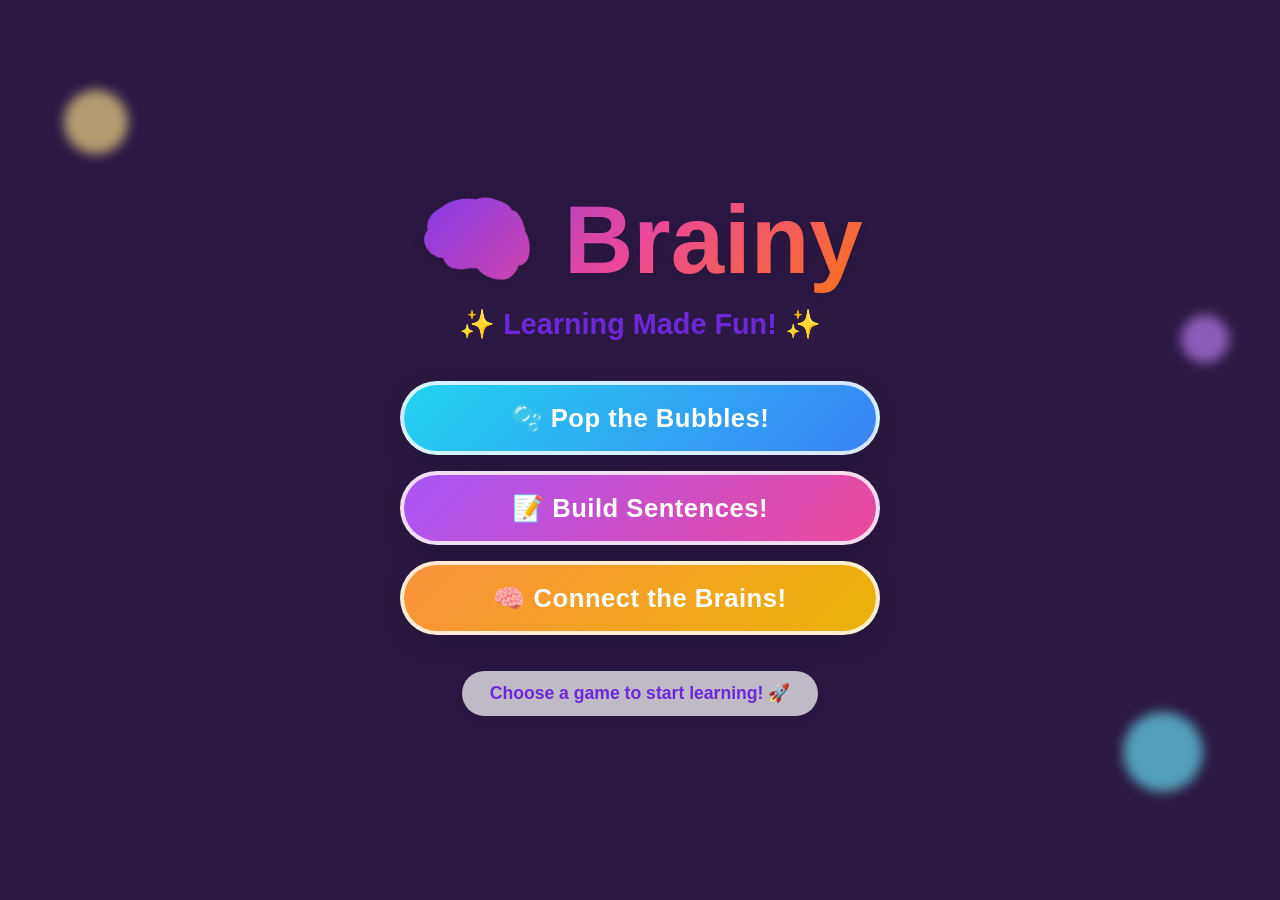
==== commit 47c3b6ef: "Open dyslexic font" ====
--- a/pressure_cooker/index.html
+++ b/pressure_cooker/index.html
@@ -5,9 +5,7 @@
     <meta charset="UTF-8" />
     <meta name="viewport" content="width=device-width, initial-scale=1.0" />
     <title>Brainy – Learning Made Fun!</title>
-    <link rel="preconnect" href="https://fonts.googleapis.com" />
-    <link rel="preconnect" href="https://fonts.gstatic.com" crossorigin />
-    <link href="https://fonts.googleapis.com/css2?family=Lexend:wght@400;600;700;900&display=swap" rel="stylesheet" />
+    <link rel="stylesheet" href="https://fonts.cdnfonts.com/css/open-dyslexic" />
     <link rel="stylesheet" href="style.css" />
 </head>
 
--- a/pressure_cooker/style.css
+++ b/pressure_cooker/style.css
@@ -1,4 +1,9 @@
 @import url('https://fonts.cdnfonts.com/css/open-dyslexic');
+
+/* Apply OpenDyslexic globally */
+* {
+    font-family: 'Open-Dyslexic', sans-serif;
+}
 
 /* ====== RESET & BASE ====== */
 *,
@@ -16,7 +21,7 @@
 }
 
 body {
-    font-family: 'Open Dyslexic', 'Lexend', sans-serif;
+    font-family: 'Open-Dyslexic', sans-serif;
     background: #1a0533;
     color: #1a0533;
 }
@@ -372,7 +377,7 @@
 }
 
 #bubble-bg {
-    background-image: url('assets/brain-bg.png');
+    background-image: url('assets/Brain-big\ BUBLES\ 02.png');
 }
 
 /* Main game layout */
@@ -413,7 +418,7 @@
 .word-row-label {
     font-size: 0.8rem;
     font-weight: 700;
-    color: rgba(255, 255, 255, 0.55);
+    color: rgb(255, 255, 255);
     text-transform: uppercase;
     letter-spacing: 0.12em;
 }
@@ -549,10 +554,11 @@
 /* Blackboard wrapper */
 .blackboard-wrap {
     width: 100%;
-    max-width: 1000px; /* increased so the table image appears larger */
+    max-width: 1000px;
+    /* increased so the table image appears larger */
     position: relative;
     flex-shrink: 0;
-    margin-top: -90px; 
+    margin-top: -90px;
 }
 
 .blackboard-wrap img {
@@ -581,7 +587,8 @@
     /* place the inner content centered on top of the table image and make it lighter */
     position: absolute;
     left: 50%;
-    top: 40%; /* nudged up so the sentence text sits higher on the table */
+    top: 40%;
+    /* nudged up so the sentence text sits higher on the table */
     transform: translate(-50%, -50%);
 
     /* Make inner container invisible so only the sentence text sits on the table image */
@@ -595,7 +602,8 @@
     align-items: center;
     justify-content: center;
     padding: 0;
-    z-index: 60; /* ensure sentence text sits above decorative brains */
+    z-index: 60;
+    /* ensure sentence text sits above decorative brains */
 }
 
 .sentence-text {
@@ -614,7 +622,8 @@
     display: inline;
     min-width: 0;
     height: auto;
-    border-bottom: none; /* no underline or box */
+    border-bottom: none;
+    /* no underline or box */
     text-align: center;
     line-height: normal;
     font-weight: 900;
@@ -647,8 +656,10 @@
     transition: transform .2s;
     user-select: none;
 
-/* Hide original brain-choice area (we now use decorative overlay images) */
-.word-choices { display: none !important; }
+    /* Hide original brain-choice area (we now use decorative overlay images) */
+    .word-choices {
+        display: none !important;
+    }
 }
 
 .brain-choice:hover {
@@ -666,11 +677,13 @@
     filter: drop-shadow(0 8px 16px rgba(0, 0, 0, 0.25));
     animation: floatY 2s ease-in-out infinite;
 }
+
 /* Overlay that contains the left/right brain images which cover the center board */
 .brain-overlay {
     position: absolute;
     inset: 0;
-    pointer-events: none; /* images decorative by default; buttons will be interactive */
+    pointer-events: none;
+    /* images decorative by default; buttons will be interactive */
     z-index: 40;
 }
 
@@ -683,7 +696,8 @@
     display: flex;
     justify-content: space-between;
     padding: 0 8%;
-    pointer-events: auto; /* allow clicks */
+    pointer-events: auto;
+    /* allow clicks */
     z-index: 45;
 }
 
@@ -695,12 +709,15 @@
     font-size: clamp(1rem, 2.5vw, 1.4rem);
     color: #6d28d9;
     border: 4px solid #a855f7;
-    box-shadow: 0 8px 22px rgba(0,0,0,0.18);
+    box-shadow: 0 8px 22px rgba(0, 0, 0, 0.18);
     cursor: pointer;
     user-select: none;
     transition: transform .14s;
 }
-.choice-btn:hover { transform: translateY(-6px) scale(1.03); }
+
+.choice-btn:hover {
+    transform: translateY(-6px) scale(1.03);
+}
 
 /* Brain images */
 .brain-overlay img.brain-mask {
@@ -710,13 +727,20 @@
     height: auto;
     object-fit: contain;
     opacity: 1;
-    filter: drop-shadow(0 16px 36px rgba(0,0,0,0.45));
+    filter: drop-shadow(0 16px 36px rgba(0, 0, 0, 0.45));
     pointer-events: none;
     z-index: 50;
 }
 
-.brain-overlay img.brain-mask.left  { left: 6%; transform: translateX(-6%); }
-.brain-overlay img.brain-mask.right { right: 6%; transform: translateX(6%); }
+.brain-overlay img.brain-mask.left {
+    left: 6%;
+    transform: translateX(-6%);
+}
+
+.brain-overlay img.brain-mask.right {
+    right: 6%;
+    transform: translateX(6%);
+}
 
 .brain-choice:nth-child(2) img {
     animation-delay: .5s;
@@ -757,7 +781,8 @@
 }
 
 .sentence-feedback {
-    display: none; /* hide by default so nothing appears under the sentence */
+    display: none;
+    /* hide by default so nothing appears under the sentence */
     font-size: 1.4rem;
     font-weight: 700;
     text-align: center;
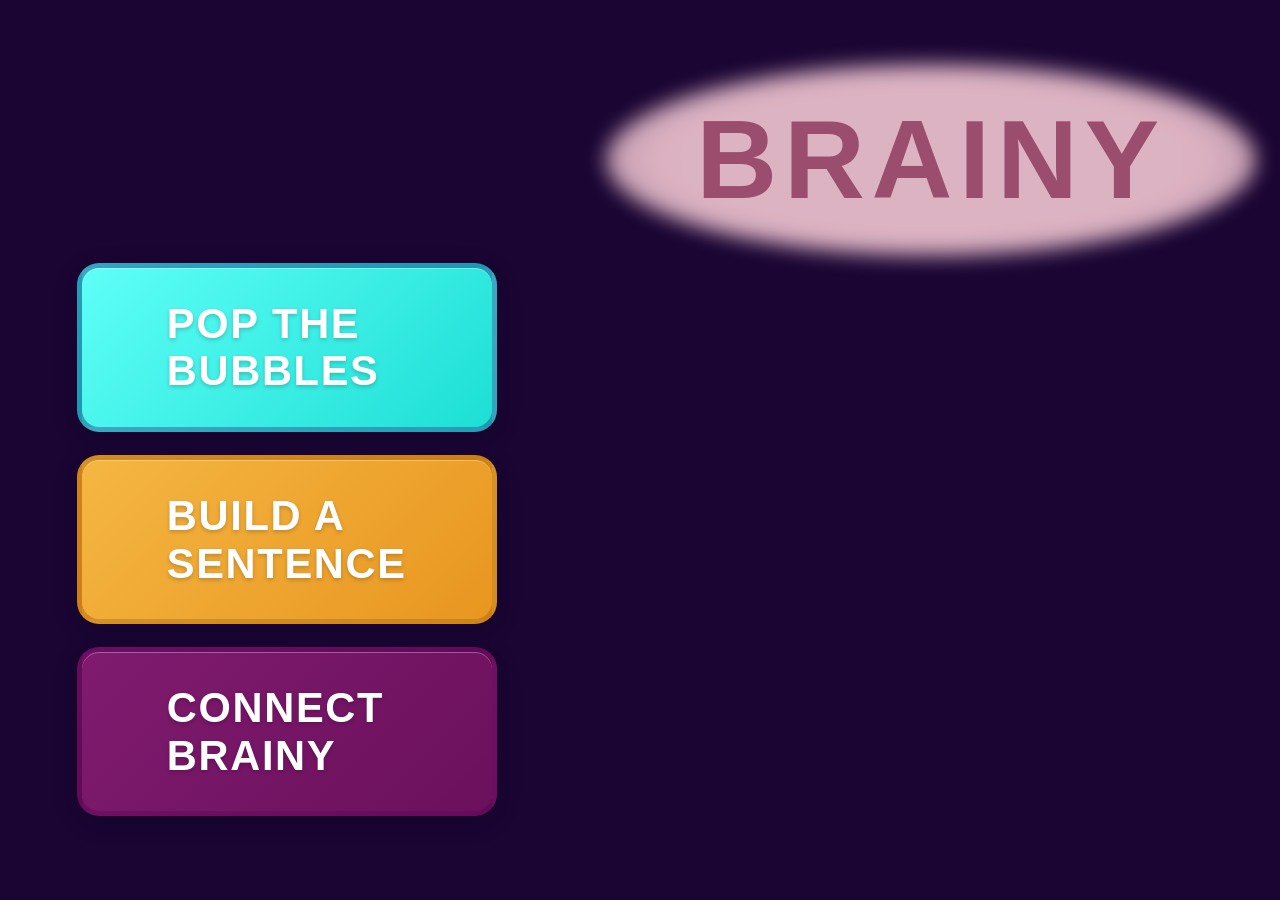
==== commit 8d8e139d: "Last changes" ====
--- a/pressure_cooker/index.html
+++ b/pressure_cooker/index.html
@@ -14,30 +14,76 @@
     <!-- ======================== HOME / MENU SCREEN ======================== -->
     <section id="screen-home" class="screen">
         <div class="bg-cover" id="home-bg"></div>
-        <div id="home-overlay"></div>
-
-        <div class="float-deco deco-yellow"></div>
-        <div class="float-deco deco-cyan"></div>
-        <div class="float-deco deco-purple"></div>
 
         <div class="home-content">
-            <div class="home-title">
-                <h1>🧠 Brainy</h1>
-                <p>✨ Learning Made Fun! ✨</p>
+            <!-- Title -->
+            <h1 class="home-title-text">
+                <span class="title-letter">B</span><span class="title-letter">R</span><span
+                    class="title-letter">A</span><span class="title-letter">I</span><span
+                    class="title-letter">N</span><span class="title-letter">Y</span>
+            </h1>
+
+            <!-- Game buttons -->
+            <div class="home-buttons">
+                <a href="bubble.html" class="game-card card-blue" id="btn-memory-match">
+                    <span class="card-label">POP THE<br>BUBBLES</span>
+                </a>
+                <a href="sentence.html" class="game-card card-orange" id="btn-puzzle-quest">
+                    <span class="card-label">BUILD A<br>SENTENCE</span>
+                </a>
+                <a href="brain.html" class="game-card card-green" id="btn-quiz-master">
+                    <span class="card-label">CONNECT<br>BRAINY</span>
+                </a>
             </div>
-
-            <div class="home-buttons">
-                <button class="home-game-btn btn-bubble" onclick="window.location.href='bubble.html'">🫧 Pop the
-                    Bubbles!</button>
-                <button class="home-game-btn btn-sentence" onclick="window.location.href='sentence.html'">📝 Build
-                    Sentences!</button>
-                <button class="home-game-btn btn-brain" onclick="window.location.href='brain.html'">🧠 Connect the
-                    Brains!</button>
-            </div>
-
-            <p class="home-tagline">Choose a game to start learning! 🚀</p>
         </div>
     </section>
+
+    <script>
+        // Interactive button effects
+        document.querySelectorAll('.game-card').forEach(card => {
+            card.addEventListener('mouseenter', () => {
+                card.style.transform = 'scale(1.08) rotate(-2deg)';
+            });
+            card.addEventListener('mouseleave', () => {
+                card.style.transform = '';
+            });
+            card.addEventListener('mousedown', () => {
+                card.style.transform = 'scale(0.95)';
+            });
+            card.addEventListener('mouseup', () => {
+                card.style.transform = 'scale(1.08) rotate(-2deg)';
+            });
+            card.addEventListener('touchstart', () => {
+                card.style.transform = 'scale(0.95)';
+            }, { passive: true });
+            card.addEventListener('touchend', () => {
+                card.style.transform = '';
+            });
+        });
+
+        // Title letter hover effect
+        document.querySelectorAll('.title-letter').forEach(letter => {
+            letter.addEventListener('mouseenter', () => {
+                letter.style.transform = 'scale(1.35)';
+            });
+            letter.addEventListener('mouseleave', () => {
+                letter.style.transform = '';
+            });
+        });
+
+        // Wave animation on page load — each letter pops up sequentially
+        function playTitleWave() {
+            const letters = document.querySelectorAll('.title-letter');
+            letters.forEach((letter, i) => {
+                setTimeout(() => {
+                    letter.classList.add('wave-pop');
+                    setTimeout(() => letter.classList.remove('wave-pop'), 350);
+                }, i * 120);
+            });
+        }
+        // Run after a short delay so the fade-in finishes first
+        setTimeout(playTitleWave, 600);
+    </script>
 
 </body>
 
--- a/pressure_cooker/style.css
+++ b/pressure_cooker/style.css
@@ -235,138 +235,204 @@
     background-image: url('assets/startpage.png');
 }
 
-#home-overlay {
-    position: absolute;
-    inset: 0;
-    background: rgba(255, 255, 255, 0.08);
-}
-
 .home-content {
     position: relative;
     z-index: 10;
     display: flex;
     flex-direction: column;
-    align-items: center;
-    justify-content: center;
-    padding: 24px;
+    align-items: flex-start;
+    justify-content: center;
+    padding: 24px 5% 24px 6%;
     width: 100%;
+    height: 100%;
     animation: fadeIn .8s ease both;
 }
 
-.home-title {
-    text-align: center;
-    margin-bottom: 40px;
+/* ---- BRAINY title ---- */
+.home-title-text {
+    font-size: clamp(3.5rem, 10vw, 7rem);
+    font-weight: 900;
+    color: #9b4d6e;
+    text-transform: uppercase;
+    letter-spacing: 0.06em;
+    margin-bottom: clamp(16px, 3vh, 36px);
     animation: fadeSlideDown .8s ease both;
-}
-
-.home-title h1 {
-    font-size: clamp(3rem, 9vw, 6rem);
-    font-weight: 900;
-    background: linear-gradient(135deg, #7c3aed, #ec4899, #f97316);
-    -webkit-background-clip: text;
-    -webkit-text-fill-color: transparent;
-    background-clip: text;
-    filter: drop-shadow(0 2px 6px rgba(0, 0, 0, 0.15));
-}
-
-.home-title p {
-    font-size: clamp(1.2rem, 3vw, 1.8rem);
-    font-weight: 700;
-    color: #6d28d9;
-    margin-top: 10px;
-}
-
+    align-self: flex-end;
+    line-height: 1;
+    position: relative;
+    z-index: 1;
+    padding: 20px 50px;
+}
+
+.home-title-text::before {
+    content: '';
+    position: absolute;
+    inset: -20px -40px;
+    background: radial-gradient(ellipse at center, rgba(255, 210, 220, 0.85) 60%, rgba(255, 210, 220, 0.5) 90%, transparent 95%);
+    border-radius: 50%;
+    z-index: -1;
+    filter: blur(10px);
+}
+
+/* Individual letter styling */
+.title-letter {
+    display: inline-block;
+    transition: transform .2s cubic-bezier(.34, 1.56, .64, 1);
+    cursor: default;
+}
+
+.title-letter:hover {
+    transform: scale(1.35);
+}
+
+/* Wave pop animation on load */
+@keyframes wavePop {
+    0% {
+        transform: scale(1);
+    }
+
+    50% {
+        transform: scale(1.4);
+    }
+
+    100% {
+        transform: scale(1);
+    }
+}
+
+.wave-pop {
+    animation: wavePop .35s cubic-bezier(.34, 1.56, .64, 1);
+}
+
+/* ---- Button + Mascot row ---- */
+.home-layout {
+    display: flex;
+    align-items: flex-end;
+    justify-content: space-between;
+    width: 100%;
+    flex: 1;
+    gap: 20px;
+}
+
+/* ---- Game card buttons ---- */
 .home-buttons {
     display: flex;
     flex-direction: column;
-    gap: 16px;
+    gap: clamp(16px, 2.5vh, 28px);
+    max-width: 960px;
+    animation: fadeSlideUp .7s .3s ease both;
+}
+
+.game-card {
+    display: flex;
+    align-items: center;
+    gap: 20px;
+    padding: 32px 85px;
+    border-radius: 22px;
+    border: 5px solid rgba(255, 255, 255, 0.55);
+    text-decoration: none;
+    cursor: pointer;
     width: 100%;
-    max-width: 480px;
-    animation: fadeSlideUp .7s .3s ease both;
-}
-
-.home-game-btn {
-    width: 100%;
-    border: 4px solid rgba(255, 255, 255, 0.8);
-    border-radius: 999px;
-    padding: 18px 32px;
+    box-shadow:
+        0 6px 24px rgba(0, 0, 0, 0.18),
+        inset 0 1px 0 rgba(255, 255, 255, 0.3);
+    transition: transform .22s cubic-bezier(.34, 1.56, .64, 1),
+        box-shadow .22s ease;
+    user-select: none;
+    -webkit-tap-highlight-color: transparent;
+    min-width: 373px;
+}
+
+.card-icon {
+    font-size: clamp(2.4rem, 5vw, 3.6rem);
+    flex-shrink: 0;
+    filter: drop-shadow(0 2px 4px rgba(0, 0, 0, 0.2));
+}
+
+.card-label {
     font-family: inherit;
-    font-size: clamp(1.2rem, 3vw, 1.6rem);
+    font-size: clamp(1.8rem, 4vw, 2.6rem);
     font-weight: 900;
     color: #fff;
+    line-height: 1.15;
+    letter-spacing: 0.04em;
+    text-shadow: 0 2px 4px rgba(0, 0, 0, 0.2);
+}
+
+/* Blue card — Memory Match */
+.card-blue {
+    background: linear-gradient(135deg, #5efff7, #1ddfd5);
+    border-color: rgba(30, 80, 140, 0.5);
+}
+
+/* Orange card — Puzzle Quest */
+.card-orange {
+    background: linear-gradient(135deg, #f5b642, #e89620);
+    border-color: rgba(160, 90, 0, 0.4);
+}
+
+/* Green card — Quiz Master */
+.card-green {
+    background: linear-gradient(135deg, #801b6f, #6b105c);
+    border-color: rgba(84, 0, 80, 0.4);
+}
+
+/* Hover / active states */
+.game-card:hover {
+    box-shadow:
+        0 10px 36px rgba(0, 0, 0, 0.26),
+        inset 0 1px 0 rgba(255, 255, 255, 0.4);
+}
+
+.game-card:active {
+    transition-duration: .08s;
+}
+
+/* ---- Mascot ---- */
+.home-mascot {
+    flex-shrink: 0;
+    display: flex;
+    align-items: flex-end;
+    justify-content: center;
+    animation: fadeIn 1s .4s ease both;
+}
+
+.home-mascot img {
+    width: clamp(160px, 28vw, 340px);
+    height: auto;
+    object-fit: contain;
+    filter: drop-shadow(0 12px 28px rgba(0, 0, 0, 0.25));
     cursor: pointer;
-    box-shadow: 0 8px 30px rgba(0, 0, 0, 0.2);
-    transition: transform .18s, box-shadow .18s;
-    letter-spacing: .02em;
-}
-
-.home-game-btn:hover {
-    transform: scale(1.06) rotate(-1deg);
-    box-shadow: 0 12px 40px rgba(0, 0, 0, 0.28);
-}
-
-.home-game-btn:active {
-    transform: scale(0.96);
-}
-
-.btn-bubble {
-    background: linear-gradient(135deg, #22d3ee, #3b82f6);
-}
-
-.btn-sentence {
-    background: linear-gradient(135deg, #a855f7, #ec4899);
-}
-
-.btn-brain {
-    background: linear-gradient(135deg, #fb923c, #eab308);
-}
-
-.home-tagline {
-    margin-top: 36px;
-    font-size: 1.1rem;
-    font-weight: 700;
-    color: #6d28d9;
-    background: rgba(255, 255, 255, 0.7);
-    padding: 12px 28px;
-    border-radius: 999px;
-    box-shadow: 0 4px 16px rgba(0, 0, 0, 0.1);
-    animation: fadeIn 1s .6s ease both;
-}
-
-/* Floating decorations */
-.float-deco {
-    position: absolute;
-    border-radius: 50%;
-    opacity: .65;
-    filter: blur(6px);
-    pointer-events: none;
-}
-
-.deco-yellow {
-    width: 64px;
-    height: 64px;
-    background: #fde68a;
-    top: 10%;
-    left: 5%;
-    animation: floatY 6s ease-in-out infinite;
-}
-
-.deco-cyan {
-    width: 80px;
-    height: 80px;
-    background: #67e8f9;
-    bottom: 12%;
-    right: 6%;
-    animation: floatY 5s 1s ease-in-out infinite;
-}
-
-.deco-purple {
-    width: 48px;
-    height: 48px;
-    background: #c084fc;
-    top: 35%;
-    right: 4%;
-    animation: floatX 7s ease-in-out infinite;
+    transition: transform .3s cubic-bezier(.34, 1.56, .64, 1);
+}
+
+.home-mascot img:hover {
+    transform: scale(1.06) rotate(3deg);
+}
+
+/* Mascot wave animation */
+@keyframes mascotWave {
+
+    0%,
+    100% {
+        transform: rotate(0deg);
+    }
+
+    25% {
+        transform: rotate(-8deg);
+    }
+
+    50% {
+        transform: rotate(8deg);
+    }
+
+    75% {
+        transform: rotate(-5deg);
+    }
+}
+
+.mascot-wave {
+    animation: mascotWave .6s ease !important;
 }
 
 /* ══════════════════════════════════════════════
@@ -520,7 +586,61 @@
     color: #4c1d95;
 }
 
-/* Feedback text */
+/* Bubble pop animation */
+@keyframes bubblePop {
+    0% {
+        transform: translate(-50%, -50%) scale(1);
+        opacity: 1;
+    }
+
+    30% {
+        transform: translate(-50%, -50%) scale(1.5);
+        opacity: 0.8;
+    }
+
+    60% {
+        transform: translate(-50%, -50%) scale(1.8);
+        opacity: 0.3;
+    }
+
+    100% {
+        transform: translate(-50%, -50%) scale(2);
+        opacity: 0;
+    }
+}
+
+.letter-tile.popping {
+    animation: bubblePop .35s ease-out forwards;
+    pointer-events: none;
+}
+
+/* Pop burst ring effect */
+.pop-burst {
+    position: absolute;
+    width: 96px;
+    height: 96px;
+    border-radius: 50%;
+    border: 4px solid rgba(147, 210, 255, 0.7);
+    transform: translate(-50%, -50%) scale(0.5);
+    animation: popBurstRing .45s ease-out forwards;
+    pointer-events: none;
+    z-index: 9;
+}
+
+@keyframes popBurstRing {
+    0% {
+        transform: translate(-50%, -50%) scale(0.8);
+        opacity: 1;
+        border-width: 4px;
+    }
+
+    100% {
+        transform: translate(-50%, -50%) scale(2.5);
+        opacity: 0;
+        border-width: 1px;
+    }
+}
+
 #bubble-feedback {
     font-size: 1.3rem;
     font-weight: 700;
@@ -926,13 +1046,13 @@
 .brain-half.selected {
     border: 4px solid #a855f7;
     border-radius: 12px;
-    box-shadow: 0 0 16px rgba(168,85,247,0.4);
+    box-shadow: 0 0 16px rgba(168, 85, 247, 0.4);
 }
 
 .brain-half.wrong {
     animation: shake .6s ease;
     border: 4px solid rgba(239, 68, 68, 0.9);
-    box-shadow: 0 8px 24px rgba(239,68,68,0.08);
+    box-shadow: 0 8px 24px rgba(239, 68, 68, 0.08);
 }
 
 .brain-half.connected {
@@ -1144,6 +1264,7 @@
     display: none;
     animation: fadeSlideUp .35s ease both;
 }
+
 /* ══════════════════════════════════════════════
    SHARED – WIN / COMPLETE MODAL
 ══════════════════════════════════════════════ */
